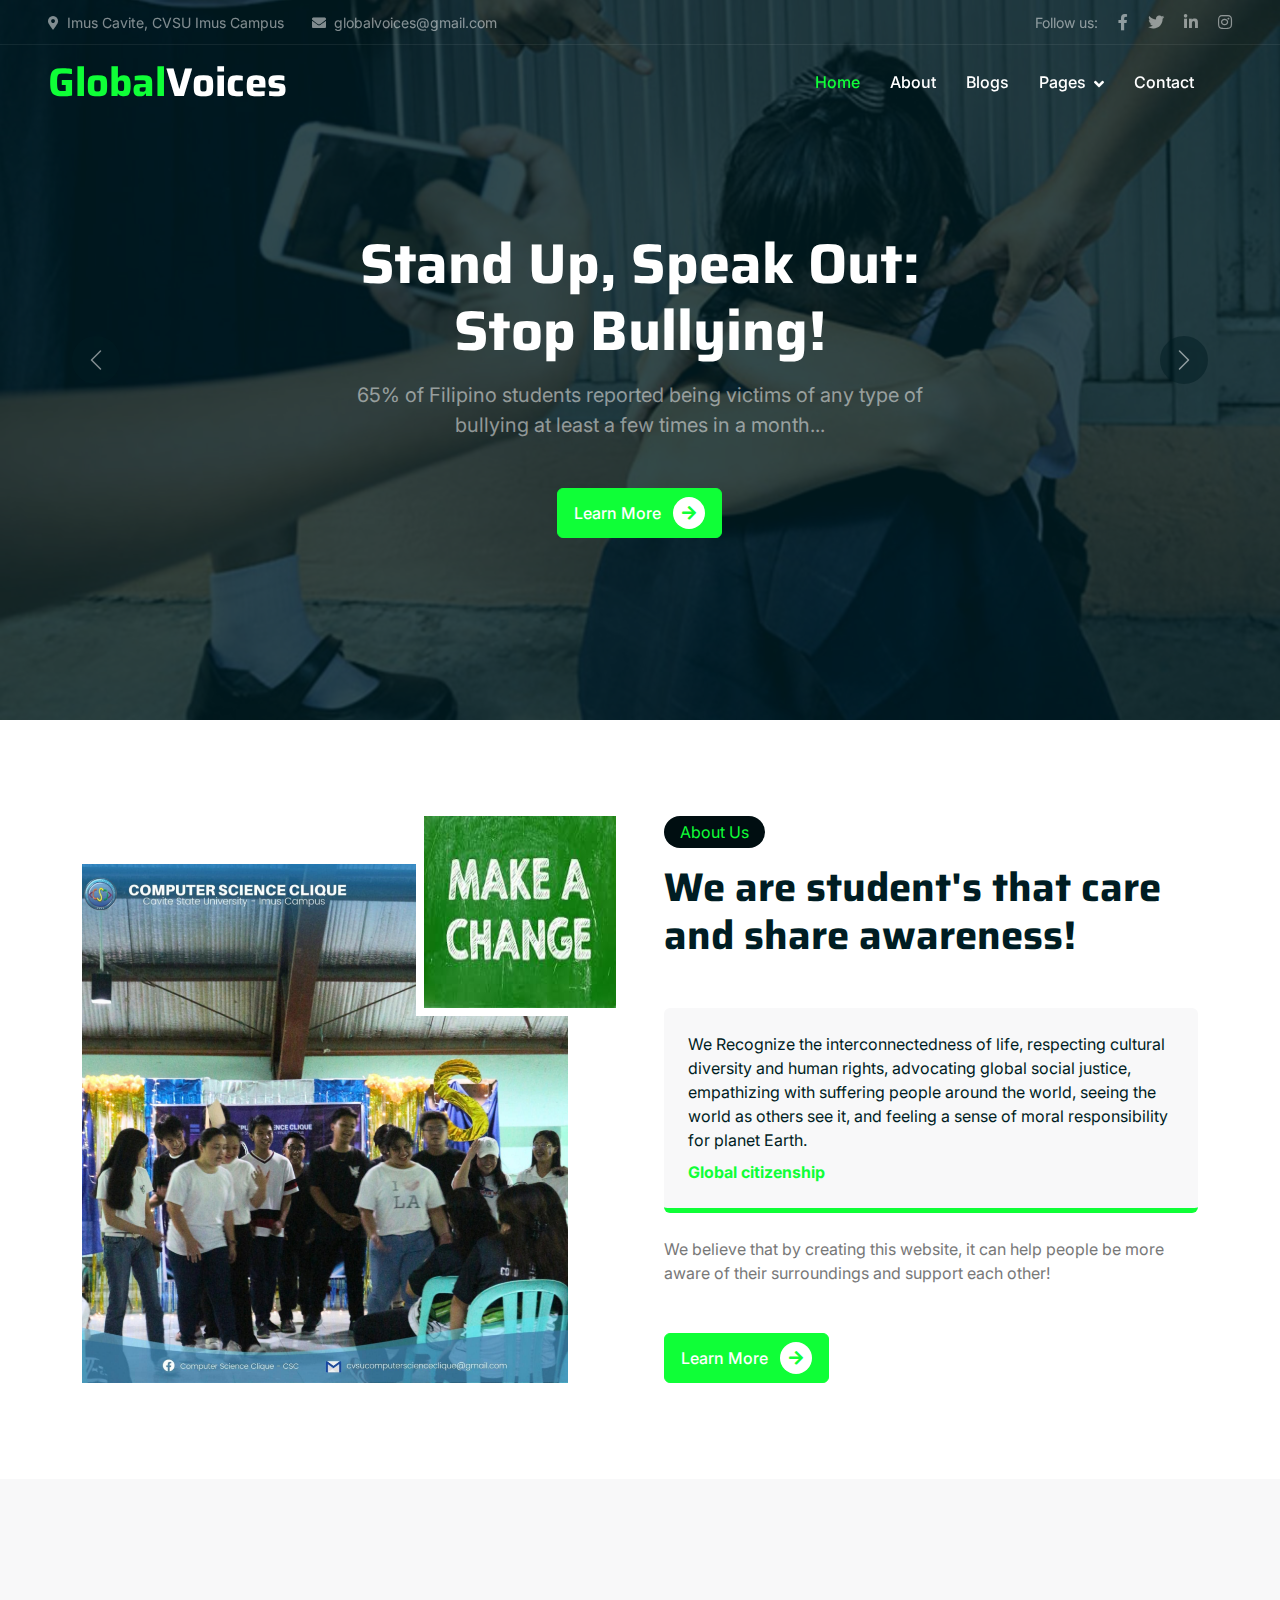
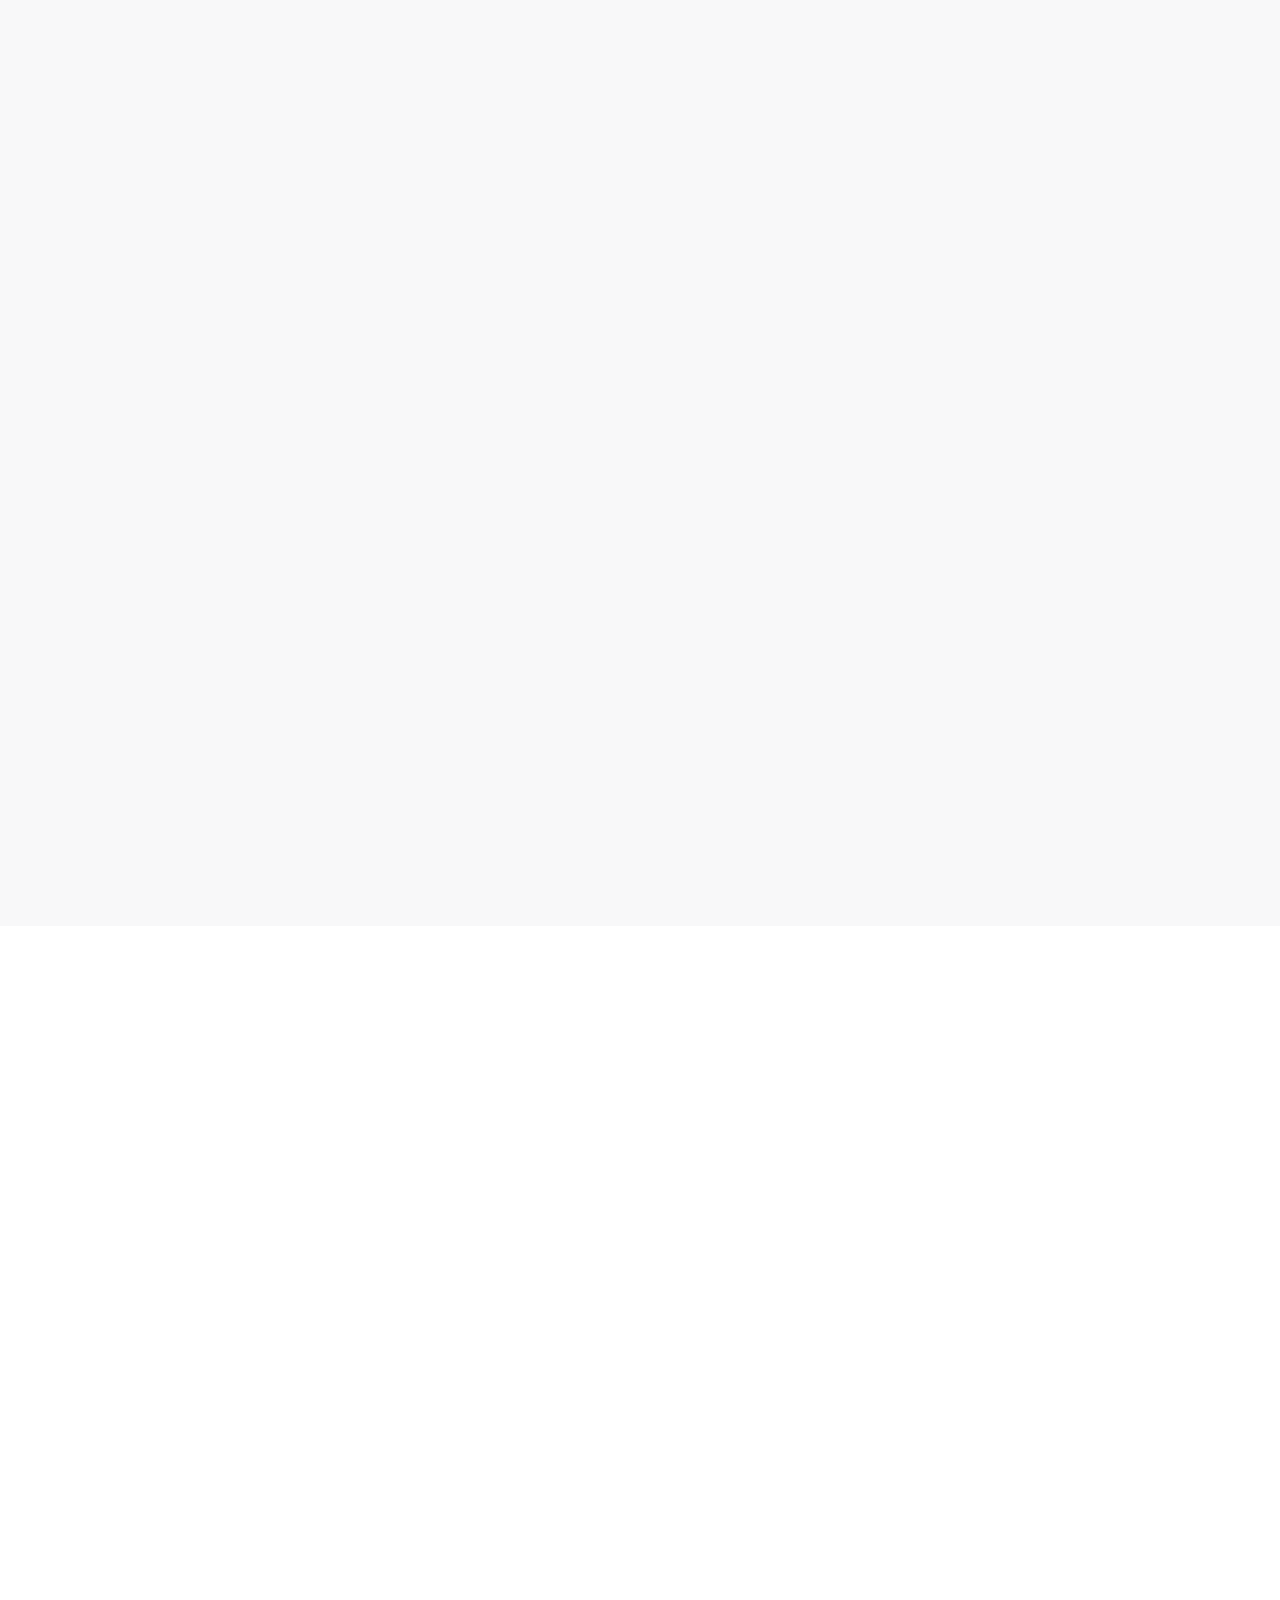
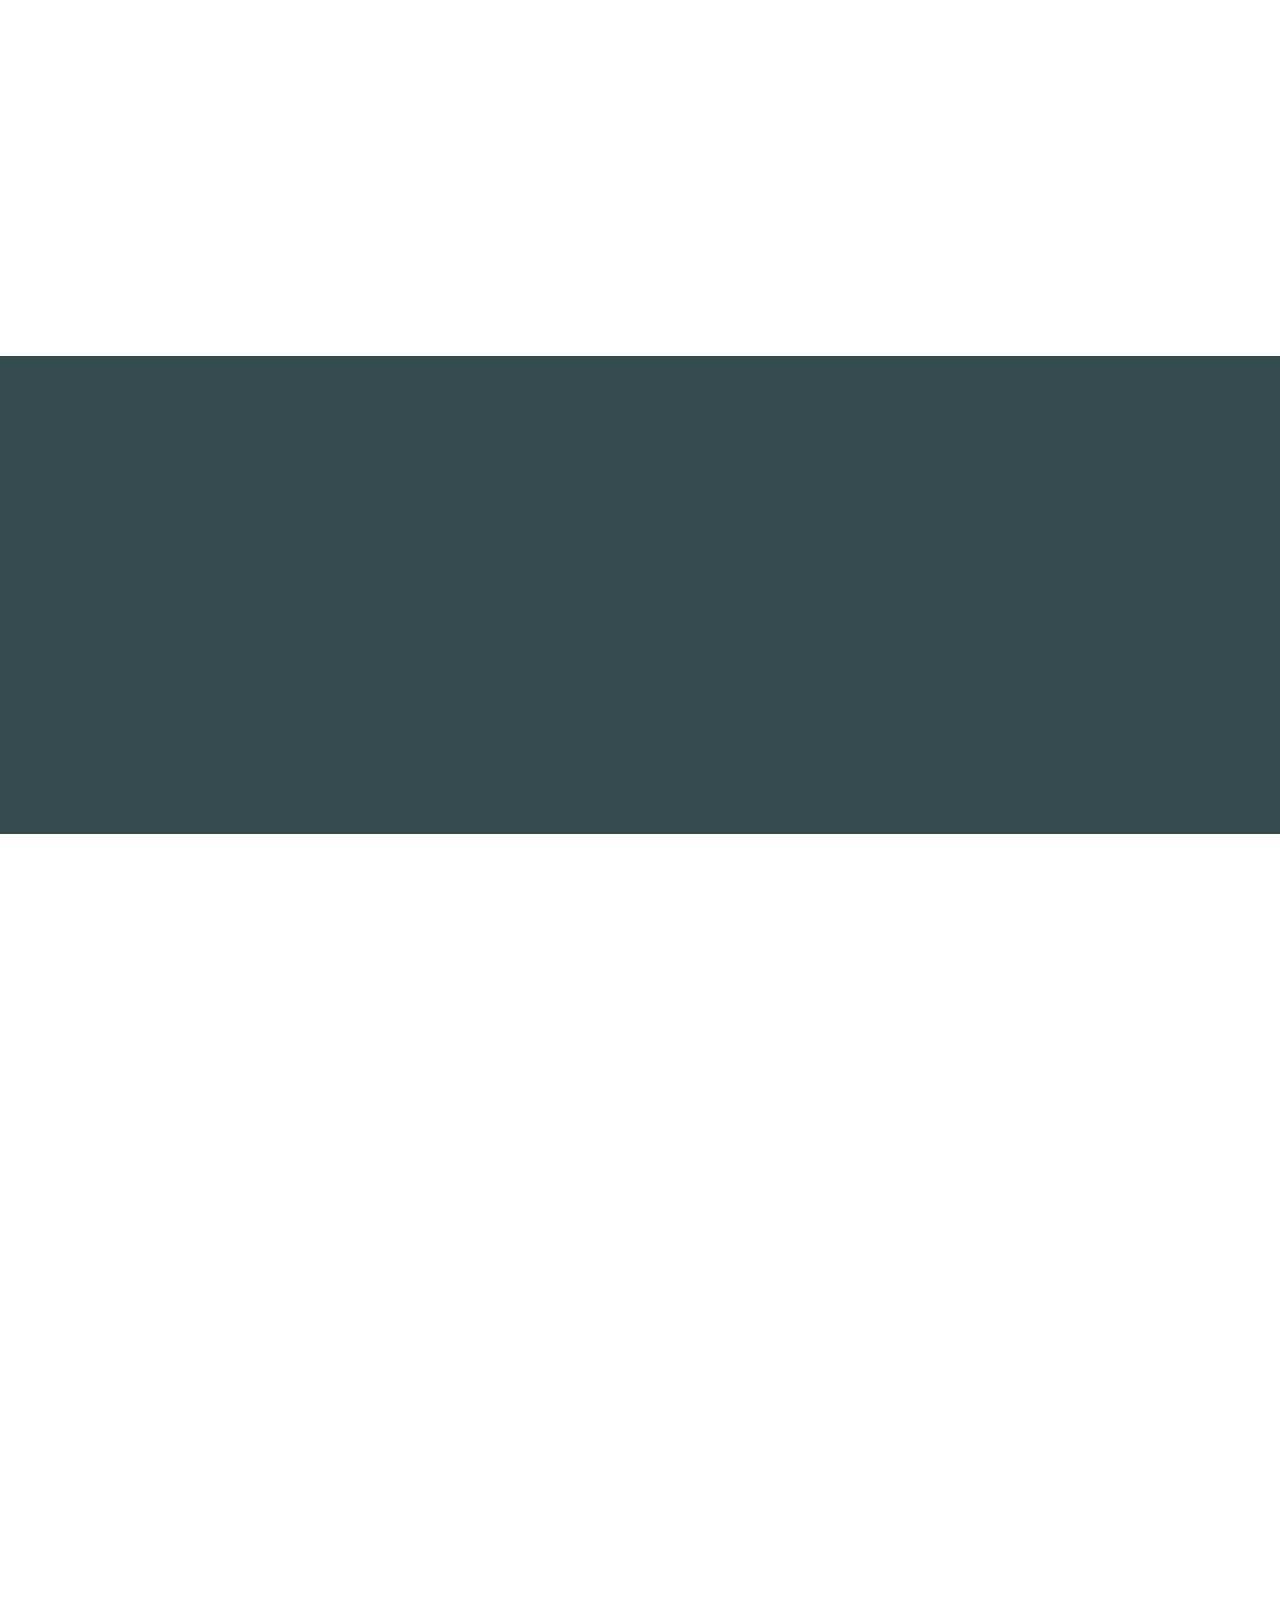
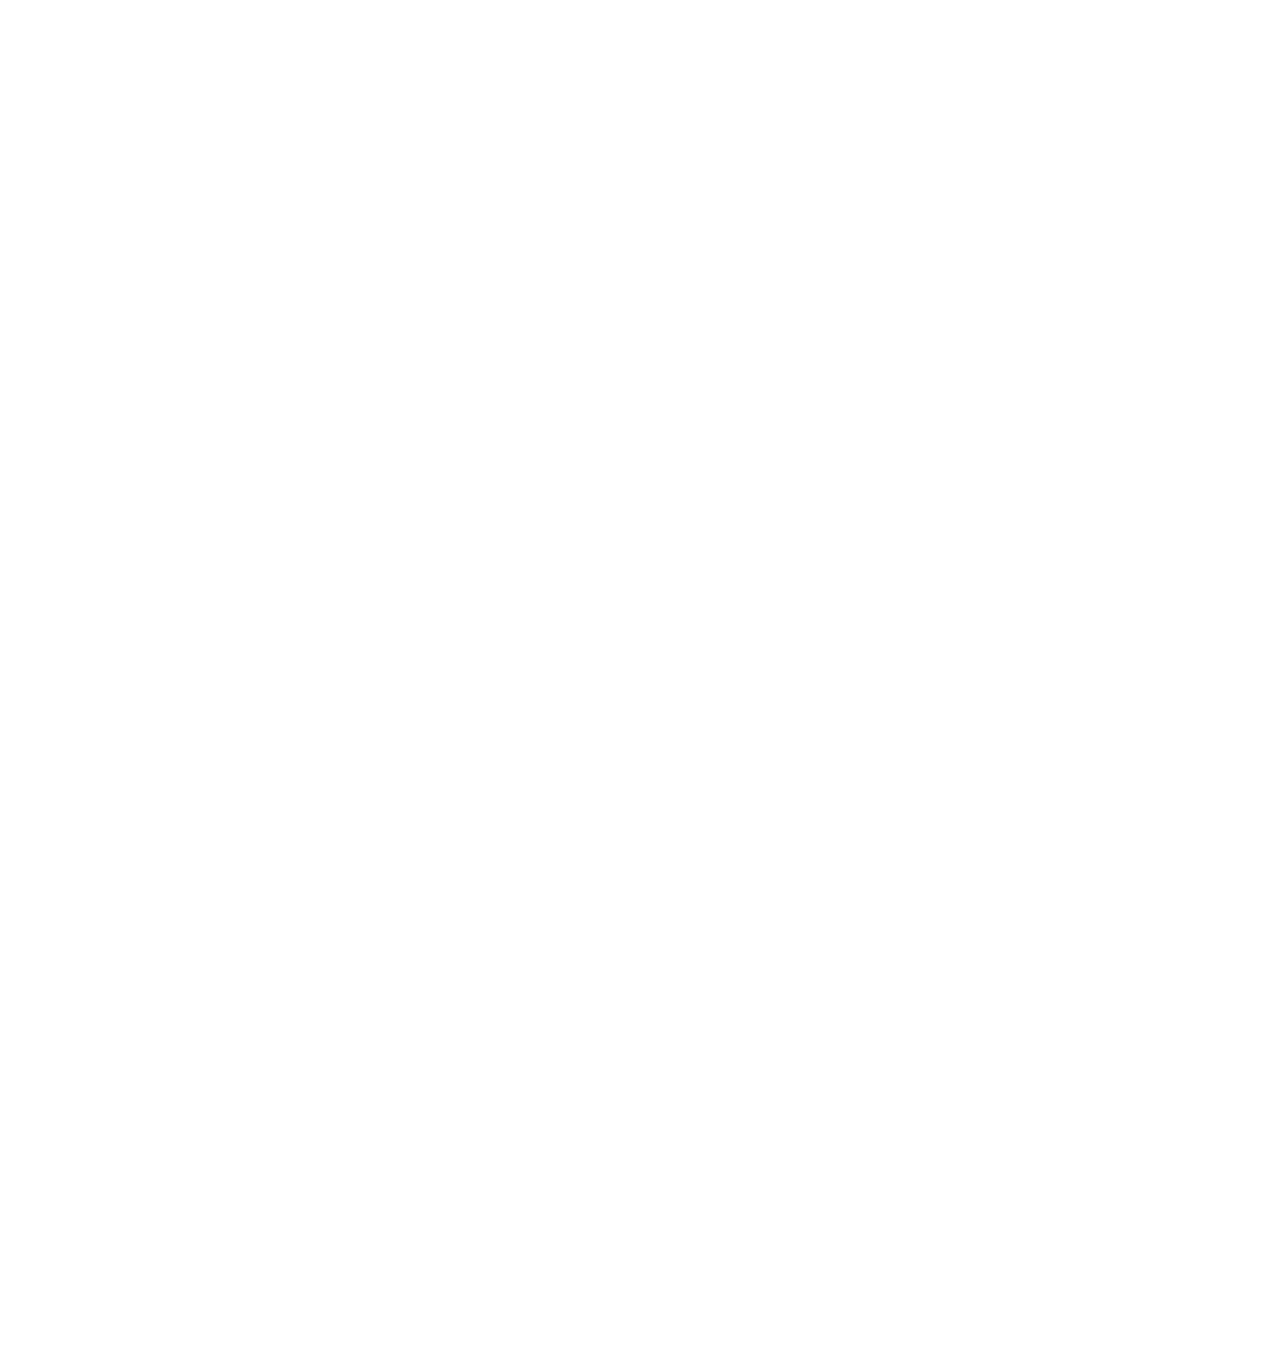
==== index.html @ 80e303d2 "Add files via upload" ====
<!DOCTYPE html>
<html lang="en">

<head>
    <meta charset="utf-8">
    <title>Global Voices Home Page</title>
    <meta content="width=device-width, initial-scale=1.0" name="viewport">
    <meta content="" name="keywords">
    <meta content="" name="description">

    <!-- Favicon -->
    <link href="img/favicon.ico" rel="icon">

    <!-- Google Web Fonts -->
    <link rel="preconnect" href="https://fonts.googleapis.com">
    <link rel="preconnect" href="https://fonts.gstatic.com" crossorigin>
    <link href="https://fonts.googleapis.com/css2?family=Inter:wght@400;500;600&family=Saira:wght@500;600;700&display=swap" rel="stylesheet"> 

    <!-- Icon Font Stylesheet -->
    <link href="https://cdnjs.cloudflare.com/ajax/libs/font-awesome/5.10.0/css/all.min.css" rel="stylesheet">
    <link href="https://cdn.jsdelivr.net/npm/bootstrap-icons@1.4.1/font/bootstrap-icons.css" rel="stylesheet">

    <!-- Libraries Stylesheet -->
    <link href="lib/animate/animate.min.css" rel="stylesheet">
    <link href="lib/owlcarousel/assets/owl.carousel.min.css" rel="stylesheet">

    <!-- Customized Bootstrap Stylesheet -->
    <link href="css/bootstrap.min.css" rel="stylesheet">

    <!-- Template Stylesheet -->
    <link href="css/style.css" rel="stylesheet">
</head>

<body>
    <!-- Spinner Start -->
    <div id="spinner" class="show bg-white position-fixed translate-middle w-100 vh-100 top-50 start-50 d-flex align-items-center justify-content-center">
        <div class="spinner-grow text-primary" role="status"></div>
    </div>
    <!-- Spinner End -->


    <!-- Navbar Start -->
    <div class="container-fluid fixed-top px-0 wow fadeIn" data-wow-delay="0.1s">
        <div class="top-bar text-white-50 row gx-0 align-items-center d-none d-lg-flex">
            <div class="col-lg-6 px-5 text-start">
                <small><i class="fa fa-map-marker-alt me-2"></i>Imus Cavite, CVSU Imus Campus</small>
                <small class="ms-4"><i class="fa fa-envelope me-2"></i>globalvoices@gmail.com</small>
            </div>
            <div class="col-lg-6 px-5 text-end">
                <small>Follow us:</small>
                <a class="text-white-50 ms-3" href=""><i class="fab fa-facebook-f"></i></a>
                <a class="text-white-50 ms-3" href=""><i class="fab fa-twitter"></i></a>
                <a class="text-white-50 ms-3" href=""><i class="fab fa-linkedin-in"></i></a>
                <a class="text-white-50 ms-3" href=""><i class="fab fa-instagram"></i></a>
            </div>
        </div>

        <nav class="navbar navbar-expand-lg navbar-dark py-lg-0 px-lg-5 wow fadeIn" data-wow-delay="0.1s">
            <a href="index.html" class="navbar-brand ms-4 ms-lg-0">
                <h1 class="fw-bold text-primary m-0">Global<span class="text-white">Voices</span></h1>
            </a>
            <button type="button" class="navbar-toggler me-4" data-bs-toggle="collapse" data-bs-target="#navbarCollapse">
                <span class="navbar-toggler-icon"></span>
            </button>
            <div class="collapse navbar-collapse" id="navbarCollapse">
                <div class="navbar-nav ms-auto p-4 p-lg-0">
                    <a href="index.html" class="nav-item nav-link active">Home</a>
                    <a href="about.html" class="nav-item nav-link">About</a>
                    <a href="blogs.html" class="nav-item nav-link">Blogs</a>
                    <div class="nav-item dropdown">
                        <a href="#" class="nav-link dropdown-toggle" data-bs-toggle="dropdown">Pages</a>
                        <div class="dropdown-menu m-0">
                            <a href="404.html" class="dropdown-item">Justice Advocates</a>
                            <a href="404.html" class="dropdown-item">Entertainment</a>
                            <a href="404.html" class="dropdown-item">Communication</a>
                        </div>
                    </div>
                    <a href="contact.html" class="nav-item nav-link">Contact</a>
                </div>
                <div class="d-none d-lg-flex ms-2">
                </div>
            </div>
        </nav>
    </div>
    <!-- Navbar End -->


    <!-- Carousel Start -->
    <div class="container-fluid p-0 mb-5">
        <div id="header-carousel" class="carousel slide" data-bs-ride="carousel">
            <div class="carousel-inner">
                <div class="carousel-item active">
                    <img class="w-100" src="img/carousel-1.jpg" alt="Image">
                    <div class="carousel-caption">
                        <div class="container">
                            <div class="row justify-content-center">
                                <div class="col-lg-7 pt-5">
                                    <h1 class="display-4 text-white mb-3 animated slideInDown">Stand Up, Speak Out: Stop Bullying!</h1>
                                    <p class="fs-5 text-white-50 mb-5 animated slideInDown">65% of Filipino students reported being victims of any type of bullying at least a few times in a month...</p>
                                    <a class="btn btn-primary py-2 px-3 animated slideInDown" href="">
                                        Learn More
                                        <div class="d-inline-flex btn-sm-square bg-white text-primary rounded-circle ms-2">
                                            <i class="fa fa-arrow-right"></i>
                                        </div>
                                    </a>
                                </div>
                            </div>
                        </div>
                    </div>
                </div>
                <div class="carousel-item">
                    <img class="w-100" src="img/carousel-2.jpg" alt="Image">
                    <div class="carousel-caption">
                        <div class="container">
                            <div class="row justify-content-center">
                                <div class="col-lg-7 pt-5">
                                    <h1 class="display-4 text-white mb-3 animated slideInDown">Diverse Voices: Gender and LGBTQ+ Rights</h1>
                                    <p class="fs-5 text-white-50 mb-5 animated slideInDown">Gender equality, or the equality of the sexes, refers to a condition where everyone has the same access to opportunities...</p>
                                    <a class="btn btn-primary py-2 px-3 animated slideInDown" href="">
                                        Learn More
                                        <div class="d-inline-flex btn-sm-square bg-white text-primary rounded-circle ms-2">
                                            <i class="fa fa-arrow-right"></i>
                                        </div>
                                    </a>
                                </div>
                            </div>
                        </div>
                    </div>
                </div>
                <div class="carousel-item">
                    <img class="w-100" src="img/carousel-3.jpg" alt="Image">
                    <div class="carousel-caption">
                        <div class="container">
                            <div class="row justify-content-center">
                                <div class="col-lg-7 pt-5">
                                    <h1 class="display-4 text-white mb-3 animated slideInDown">People's Voices in the Global Struggle</h1>
                                    <p class="fs-5 text-white-50 mb-5 animated slideInDown">Geopolitics is the power and strategic interests that shape our world. It empowers individuals to navigate global conflicts...</p>
                                    <a class="btn btn-primary py-2 px-3 animated slideInDown" href="">
                                        Learn More
                                        <div class="d-inline-flex btn-sm-square bg-white text-primary rounded-circle ms-2">
                                            <i class="fa fa-arrow-right"></i>
                                        </div>
                                    </a>
                                </div>
                            </div>
                        </div>
                    </div>
                </div>
            </div>
            <button class="carousel-control-prev" type="button" data-bs-target="#header-carousel"
                data-bs-slide="prev">
                <span class="carousel-control-prev-icon" aria-hidden="true"></span>
                <span class="visually-hidden">Previous</span>
            </button>
            <button class="carousel-control-next" type="button" data-bs-target="#header-carousel"
                data-bs-slide="next">
                <span class="carousel-control-next-icon" aria-hidden="true"></span>
                <span class="visually-hidden">Next</span>
            </button>
        </div>
    </div>
    <!-- Carousel End -->


    <!-- About Start -->
    <div class="container-xxl py-5">
        <div class="container">
            <div class="row g-5">
                <div class="col-lg-6 wow fadeInUp" data-wow-delay="0.1s">
                    <div class="position-relative overflow-hidden h-100" style="min-height: 400px;">
                        <img class="position-absolute w-100 h-100 pt-5 pe-5" src="img/about-1.jpg" alt="" style="object-fit: cover;">
                        <img class="position-absolute top-0 end-0 bg-white ps-2 pb-2" src="img/about-2.jpg" alt="" style="width: 200px; height: 200px;">
                    </div>
                </div>
                <div class="col-lg-6 wow fadeInUp" data-wow-delay="0.5s">
                    <div class="h-100">
                        <div class="d-inline-block rounded-pill bg-secondary text-primary py-1 px-3 mb-3">About Us</div>
                        <h1 class="display-6 mb-5">We are student's that care and share awareness!</h1>
                        <div class="bg-light border-bottom border-5 border-primary rounded p-4 mb-4">
                            <p class="text-dark mb-2">We Recognize the interconnectedness of life, respecting cultural diversity and human rights, advocating global
                                social justice, empathizing with suffering people around the world, seeing the world as others see it, and feeling a sense of
                                moral responsibility for planet Earth.</p>
                            <span class="text-primary" style="font-weight: bold;">Global citizenship</span>
                        </div>
                        <p class="mb-5">We believe that by creating this website, it can help people be more aware of their surroundings and support each other!</p>
                        <a class="btn btn-primary py-2 px-3 me-3" href="">
                            Learn More
                            <div class="d-inline-flex btn-sm-square bg-white text-primary rounded-circle ms-2">
                                <i class="fa fa-arrow-right"></i>
                            </div>
                        </a>
                    </div>
                </div>
            </div>
        </div>
    </div>
    <!-- About End -->


    <!-- Blogs Start -->
    <div class="container-xxl bg-light my-5 py-5">
        <div class="container py-5">
            <div class="text-center mx-auto mb-5 wow fadeInUp" data-wow-delay="0.1s" style="max-width: 500px;">
                <div class="d-inline-block rounded-pill bg-secondary text-primary py-1 px-3 mb-3">Feature Blogs</div>
                <h1 class="display-6 mb-5">Every Global Citizen Should Be Aware!</h1>
            </div>
            <div class="row g-4 justify-content-center">
                <div class="col-lg-4 col-md-6 wow fadeInUp" data-wow-delay="0.1s">
                    <div class="causes-item d-flex flex-column bg-white border-top border-5 border-primary rounded-top overflow-hidden h-100">
                        <div class="text-center p-4 pt-0">
                            <div class="d-inline-block bg-primary text-white rounded-bottom fs-5 pb-1 px-3 mb-4">
                                <small>Bullying and Suicide</small>
                            </div>
                            <h5 class="mb-3">Global Perspective on Bullying and Suicide</h5>
                            <p>In our globally connected and culturally diverse world, addressing violence, bullying, and discrimination is critical. Bullying can result in physical injury, social and emotional distress, self-harm, and even death...</p>
                            <div class="causes-progress bg-light p-3 pt-2">
                                <div class="d-flex justify-content-between">
                                    <p class="text-dark">178 <small class="text-body">Cases in the Philippines</small></p>
                                    <p class="text-dark">65% <small class="text-body">Filipino Boys & Girls Student Bullied </small></p>
                                </div>
                                <div class="progress">
                                    <div class="progress-bar" role="progressbar" aria-valuenow="90" aria-valuemin="0" aria-valuemax="100">
                                        <span>65%</span>
                                    </div>
                                </div>
                            </div>
                        </div>
                        <div class="position-relative mt-auto">
                            <img class="img-fluid" src="img/courses-1.jpg" alt="">
                            <div class="causes-overlay">
                                <a class="btn btn-outline-primary" href="">
                                    Read More
                                    <div class="d-inline-flex btn-sm-square bg-primary text-white rounded-circle ms-2">
                                        <i class="fa fa-arrow-right"></i>
                                    </div>
                                </a>
                            </div>
                        </div>
                    </div>
                </div>
                <div class="col-lg-4 col-md-6 wow fadeInUp" data-wow-delay="0.3s">
                    <div class="causes-item d-flex flex-column bg-white border-top border-5 border-primary rounded-top overflow-hidden h-100">
                        <div class="text-center p-4 pt-0">
                            <div class="d-inline-block bg-primary text-white rounded-bottom fs-5 pb-1 px-3 mb-4">
                                <small>Gender Issues and Piracy</small>
                            </div>
                            <h5 class="mb-3">Global Perspective on Genders, Piracy and Intellectual Property</h5>
                            <p>Gender issues encompass every facet and consideration pertaining to the lives and circumstances of women and men within society while piracy is the act of illegally accessing or distributing copyrighted content, such as movies...
                            </p>
                            <div class="causes-progress bg-light p-3 pt-2">
                                <div class="d-flex justify-content-between">
                                    <p class="text-dark">92% <small class="text-body">Aware of Consequences</small></p>
                                    <p class="text-dark">70% <small class="text-body">of the population in ph, engaged in piracy.</small></p>
                                </div>
                                <div class="progress">
                                    <div class="progress-bar" role="progressbar" aria-valuenow="90" aria-valuemin="0" aria-valuemax="100">
                                        <span>70%</span>
                                    </div>
                                </div>
                            </div>
                        </div>
                        <div class="position-relative mt-auto">
                            <img class="img-fluid" src="img/courses-2.jpg" alt="">
                            <div class="causes-overlay">
                                <a class="btn btn-outline-primary" href="">
                                    Read More
                                    <div class="d-inline-flex btn-sm-square bg-primary text-white rounded-circle ms-2">
                                        <i class="fa fa-arrow-right"></i>
                                    </div>
                                </a>
                            </div>
                        </div>
                    </div>
                </div>
                <div class="col-lg-4 col-md-6 wow fadeInUp" data-wow-delay="0.5s">
                    <div class="causes-item d-flex flex-column bg-white border-top border-5 border-primary rounded-top overflow-hidden h-100">
                        <div class="text-center p-4 pt-0">
                            <div class="d-inline-block bg-primary text-white rounded-bottom fs-5 pb-1 px-3 mb-4">
                                <small>Geopolitics & Cybersecurity</small>
                            </div>
                            <h5 class="mb-3">Global Perspective on Geopolitics and Cybersecurity</h5>
                            <p>Geopolitics is the location of countries, influences, international politics, power dynamics, and strategic relationships. Cybersecurity is a major concern on global security, economics, and critical infrastructure...</p>
                            <div class="causes-progress bg-light p-3 pt-2">
                                <div class="d-flex justify-content-between">
                                    <p class="text-dark">19000<small class="text-body"> Cases</small></p>
                                    <p class="text-dark">68.98% <small class="text-body">Increased Cybercrimes Activity</small></p>
                                </div>
                                <div class="progress">
                                    <div class="progress-bar" role="progressbar" aria-valuenow="90" aria-valuemin="0" aria-valuemax="100">
                                        <span>68.98%</span>
                                    </div>
                                </div>
                            </div>
                        </div>
                        <div class="position-relative mt-auto">
                            <img class="img-fluid" src="img/courses-3.jpg" alt="">
                            <div class="causes-overlay">
                                <a class="btn btn-outline-primary" href="">
                                    Read More
                                    <div class="d-inline-flex btn-sm-square bg-primary text-white rounded-circle ms-2">
                                        <i class="fa fa-arrow-right"></i>
                                    </div>
                                </a>
                            </div>
                        </div>
                    </div>
                </div>
            </div>
        </div>
    </div>
    <!-- Blogs End -->


    <!-- Service Start -->
    <div class="container-xxl py-5">
        <div class="container">
            <div class="text-center mx-auto mb-5 wow fadeInUp" data-wow-delay="0.1s" style="max-width: 500px;">
                <div class="d-inline-block rounded-pill bg-secondary text-primary py-1 px-3 mb-3">Preventive Measures</div>
                <h1 class="display-6 mb-5">Learn More On What We Do And Get Involved</h1>
            </div>
            <div class="row g-4 justify-content-center">
                <div class="col-lg-4 col-md-6 wow fadeInUp" data-wow-delay="0.1s">
                    <div class="service-item bg-white text-center h-100 p-4 p-xl-5">
                        <img class="img-fluid mb-4" src="img/icon-1.png" alt="">
                        <h4 class="mb-3">Preventive Measures on Bullying and Suicide</h4>
                        <p class="mb-4">Talk about the Impacts Bullying: Teach pupils about bullying and how to deal with it safely and be active on helping other students than fighting with them. Listen Actively: Maintain open channels of contact and check in with students on a
                            regular basis. Unacceptable Behavior: Make sure children understand that bullying is unacceptable...</p>
                        <a class="btn btn-outline-primary px-3" href="">
                            Learn More
                            <div class="d-inline-flex btn-sm-square bg-primary text-white rounded-circle ms-2">
                                <i class="fa fa-arrow-right"></i>
                            </div>
                        </a>
                    </div>
                </div>
                <div class="col-lg-4 col-md-6 wow fadeInUp" data-wow-delay="0.3s">
                    <div class="service-item bg-white text-center h-100 p-4 p-xl-5">
                        <img class="img-fluid mb-4" src="img/icon-2.png" alt="">
                        <h4 class="mb-3">Preventive Measures on Genders, Piracy and Intellectual Property</h4>
                        <p class="mb-4">Strategy: Promote gender-inclusive education policies and programs. Cooperation among Agencies: Encourage coordination among national
                            agencies, regional navies, and maritime police bodies to combat piracy. and lastly IP Education: Raise awareness of intellectual property among inventors,
                            corporations, and the general public...</p>
                        <a class="btn btn-outline-primary px-3" href="">
                            Learn More
                            <div class="d-inline-flex btn-sm-square bg-primary text-white rounded-circle ms-2">
                                <i class="fa fa-arrow-right"></i>
                            </div>
                        </a>
                    </div>
                </div>
                <div class="col-lg-4 col-md-6 wow fadeInUp" data-wow-delay="0.5s">
                    <div class="service-item bg-white text-center h-100 p-4 p-xl-5">
                        <img class="img-fluid mb-4" src="img/icon-3.png" alt="">
                        <h4 class="mb-3">Preventive Measures on Geopolitics and Cybersecurity</h4>
                        <p class="mb-4">Risk Analysis: Assess technology-specific geopolitical threats.Incident Response Preparedness: Refresh and practice incident response strategies for
                            global situations and Basic Cyber Hygiene: Use fundamental security procedures such as multi-factor
                            authentication and zero trust principles...</p>
                        <a class="btn btn-outline-primary px-3" href="">
                            Learn More
                            <div class="d-inline-flex btn-sm-square bg-primary text-white rounded-circle ms-2">
                                <i class="fa fa-arrow-right"></i>
                            </div>
                        </a>
                    </div>
                </div>
            </div>
        </div>
    </div>
    <!-- Service End -->


    <!-- We Support -->
    <div class="container-fluid donate my-5 py-5" data-parallax="scroll" data-image-src="img/aware.jpg">
        <div class="container py-5">
            <div class="row g-5 align-items-center">
                <div class="col-lg-6 wow fadeIn" data-wow-delay="0.1s">
                    <div class="d-inline-block rounded-pill bg-secondary text-primary py-1 px-3 mb-3">We Support</div>
                    <h1 class="display-6 text-white mb-3" style="margin-top: 30px; margin-bottom: 15px;">Students Engaging for a Globalized World</h1>
                    <p class="text-white-30 mb-0" style="margin-top: 15px;">Students actively engage in awareness learning, fostering a deeper understanding of important social and environmental issues. This engagement prepares them to navigate and contribute to an increasingly interconnected global society.</p>
                </div>
            </div>
        </div>
    </div>
    <!-- We Support End -->



    <!-- Team Start -->
    <div class="container-xxl py-5">
        <div class="container">
            <div class="text-center mx-auto mb-5 wow fadeInUp" data-wow-delay="0.1s" style="max-width: 500px;">
                <div class="d-inline-block rounded-pill bg-secondary text-primary py-1 px-3 mb-3">Team Members</div>
                <h1 class="display-6 mb-5">Meet the Team of Global Voices: Uniting Voices, Inspiring Global Change!</h1>
            </div>
            <div class="row g-4">
                <div class="col-lg-3 col-md-6 wow fadeInUp" data-wow-delay="0.1s">
                    <div class="team-item position-relative rounded overflow-hidden">
                        <div class="overflow-hidden">
                            <img class="img-fluid" src="img/team-1.jpg" alt="">
                        </div>
                        <div class="team-text bg-light text-center p-4">
                            <h5>Christian Acedillo</h5>
                            <p class="text-primary">Front-end Developer</p>
                            <div class="team-social text-center">
                                <a class="btn btn-square" href=""><i class="fab fa-facebook-f"></i></a>
                                <a class="btn btn-square" href=""><i class="fab fa-twitter"></i></a>
                                <a class="btn btn-square" href=""><i class="fab fa-instagram"></i></a>
                            </div>
                        </div>
                    </div>
                </div>
                <div class="col-lg-3 col-md-6 wow fadeInUp" data-wow-delay="0.1s">
                    <div class="team-item position-relative rounded overflow-hidden">
                        <div class="overflow-hidden">
                            <img class="img-fluid" src="img/team-2.jpg" alt="">
                        </div>
                        <div class="team-text bg-light text-center p-4">
                            <h5>Rosa Mae Llamas</h5>
                            <p class="text-primary">Front-end Developer</p>
                            <div class="team-social text-center">
                                <a class="btn btn-square" href=""><i class="fab fa-facebook-f"></i></a>
                                <a class="btn btn-square" href=""><i class="fab fa-twitter"></i></a>
                                <a class="btn btn-square" href=""><i class="fab fa-instagram"></i></a>
                            </div>
                        </div>
                    </div>
                </div>
                <div class="col-lg-3 col-md-6 wow fadeInUp" data-wow-delay="0.1s">
                    <div class="team-item position-relative rounded overflow-hidden">
                        <div class="overflow-hidden">
                            <img class="img-fluid" src="img/team-3.jpg" alt="">
                        </div>
                        <div class="team-text bg-light text-center p-4">
                            <h5>Angelica Joy Glory</h5>
                            <p class="text-primary">Front-end Developer</p>
                            <div class="team-social text-center">
                                <a class="btn btn-square" href=""><i class="fab fa-facebook-f"></i></a>
                                <a class="btn btn-square" href=""><i class="fab fa-twitter"></i></a>
                                <a class="btn btn-square" href=""><i class="fab fa-instagram"></i></a>
                            </div>
                        </div>
                    </div>
                </div>
                <div class="col-lg-3 col-md-6 wow fadeInUp" data-wow-delay="0.1s">
                    <div class="team-item position-relative rounded overflow-hidden">
                        <div class="overflow-hidden">
                            <img class="img-fluid" src="img/team-4.jpg" alt="">
                        </div>
                        <div class="team-text bg-light text-center p-4">
                            <h5>Diko Alam Sino Next</h5>
                            <p class="text-primary">Basta Developer</p>
                            <div class="team-social text-center">
                                <a class="btn btn-square" href=""><i class="fab fa-facebook-f"></i></a>
                                <a class="btn btn-square" href=""><i class="fab fa-twitter"></i></a>
                                <a class="btn btn-square" href=""><i class="fab fa-instagram"></i></a>
                            </div>
                        </div>
                    </div>
                </div>
            </div>
        </div>
    </div>
    <!-- Team End -->


    <!-- Insights Start -->
    <div class="container-xxl py-5">
        <div class="container">
            <div class="text-center mx-auto mb-5 wow fadeInUp" data-wow-delay="0.1s" style="max-width: 500px;">
                <div class="d-inline-block rounded-pill bg-secondary text-primary py-1 px-3 mb-3">Insights</div>
                <h1 class="display-6 mb-5">Team Insights: Shaping Perspectives.</h1>
            </div>
            <div class="owl-carousel testimonial-carousel wow fadeInUp" data-wow-delay="0.1s">
                <div class="testimonial-item text-center">
                    <img class="img-fluid bg-light rounded-circle p-2 mx-auto mb-4" src="img/testimonial-1.jpg" style="width: 100px; height: 100px;">
                    <div class="testimonial-text rounded text-center p-4">
                        <p>As a student, it's important to understand the serious impact of bullying on mental health, including the tragic connection to suicides. Bullying can lead to feelings of isolation, 
                            depression, and hopelessness for the victims, making them believe that there's no way out of their suffering. It's crucial for schools and communities to create safe environments where students feel supported and empowered to speak up about bullying.</p>
                        <h5 class="mb-1">Christian Louierico Acedillo</h5>
                        <span class="fst-italic">Front-end Dev / Global Voices Author</span>
                    </div>
                </div>
                <div class="testimonial-item text-center">
                    <img class="img-fluid bg-light rounded-circle p-2 mx-auto mb-4" src="img/testimonial-2.jpg" style="width: 100px; height: 100px;">
                    <div class="testimonial-text rounded text-center p-4">
                        <p>Gender issues are complex and require a deep understanding of equality and respect for everyone's identity. 
                            Piracy not only harms creators but also undermines the value of original work, emphasizing the importance of respecting intellectual property rights. As students, it's vital to engage in discussions, learn about these topics, and advocate for fair and ethical practices in our communities and industries.</p>
                        <h5 class="mb-1">Rosa Mae Llamas</h5>
                        <span class="fst-italic">Front-end Dev / Global Voices Author</span>
                    </div>
                </div>
                <div class="testimonial-item text-center">
                    <img class="img-fluid bg-light rounded-circle p-2 mx-auto mb-4" src="img/testimonial-3.jpg" style="width: 100px; height: 100px;">
                    <div class="testimonial-text rounded text-center p-4">
                        <p>Geopolitical issues often intersect with cybersecurity, impacting global stability and digital safety. 
                            Understanding the geopolitical landscape helps in addressing cyber threats effectively, promoting collaboration and resilience among nations. As students, staying informed about these issues and their implications is crucial for navigating the complexities of our interconnected world.</p>
                        <h5 class="mb-1">Angelica Joy Q Glory</h5>
                        <span class="fst-italic">Front-end Dev / Global Voices Author</span>
                    </div>
                </div>
            </div>
        </div>
    </div>
    <!-- Insights End -->


    <!-- Footer Start -->
    <div class="container-fluid bg-dark text-white-50 footer mt-5 pt-5 wow fadeIn" data-wow-delay="0.1s">
        <div class="container py-5">
            <div class="row g-5">
                <div class="col-lg-3 col-md-6">
                    <h1 class="fw-bold text-primary mb-4">Global<span class="text-white">Voices</span></h1>
                    <p>Global Voices is an enlightening platform created by a team of passionate students, dedicated to raising awareness and fostering global understanding on important topics.</p>
                    <div class="d-flex pt-2">
                        <a class="btn btn-square me-1" href=""><i class="fab fa-twitter"></i></a>
                        <a class="btn btn-square me-1" href=""><i class="fab fa-facebook-f"></i></a>
                        <a class="btn btn-square me-1" href=""><i class="fab fa-youtube"></i></a>
                        <a class="btn btn-square me-0" href=""><i class="fab fa-linkedin-in"></i></a>
                    </div>
                </div>
                <div class="col-lg-3 col-md-6">
                    <h5 class="text-light mb-4">Address</h5>
                    <p><i class="fa fa-map-marker-alt me-3"></i>CVSU Imus Campus</p>
                    <p><i class="fa fa-phone-alt me-3"></i>+994 093 2883</p>
                    <p><i class="fa fa-envelope me-3"></i>globalvoices@gmail.com</p>
                </div>
                <div class="col-lg-3 col-md-6">
                    <h5 class="text-light mb-4">Quick Links</h5>
                    <a class="btn btn-link" href="">About Us</a>
                    <a class="btn btn-link" href="">Contact Us</a>
                    <a class="btn btn-link" href="">Our Services</a>
                    <a class="btn btn-link" href="">Terms & Condition</a>
                    <a class="btn btn-link" href="">Support</a>
                </div>
                <div class="col-lg-3 col-md-6">
                    <h5 class="text-light mb-4">Newsletter</h5>
                    <p>Stay informed and empowered with our newsletter, 
                        delivering the latest insights and updates straight to your inbox!</p>
                </div>
            </div>
        </div>
        <div class="container-fluid copyright">
            <div class="container">
                <div class="row">
                    <div class="col-md-6 text-center text-md-start mb-3 mb-md-0">
                        &copy; <a href="#">2024 Global Voices</a> All Right Reserved.
                    </div>
                    <div class="col-md-6 text-center text-md-end">
                        Created By: <a href="#">BSCS-4B - FOR PROJECT ONLY -</a>
                    </div>
                </div>
            </div>
        </div>
    </div>
    <!-- Footer End -->


    <!-- JavaScript Libraries -->
    <script src="https://code.jquery.com/jquery-3.4.1.min.js"></script>
    <script src="https://cdn.jsdelivr.net/npm/bootstrap@5.0.0/dist/js/bootstrap.bundle.min.js"></script>
    <script src="lib/wow/wow.min.js"></script>
    <script src="lib/easing/easing.min.js"></script>
    <script src="lib/waypoints/waypoints.min.js"></script>
    <script src="lib/owlcarousel/owl.carousel.min.js"></script>
    <script src="lib/parallax/parallax.min.js"></script>

    <!-- Template Javascript -->
    <script src="js/main.js"></script>
</body>

</html>
---- css/style.css ----
/********** Template CSS **********/
:root {
    --primary: #0fff37;
    --secondary: #FFF0E6;
    --light: #F8F8F9;
    --dark: #001D23;
}

.back-to-top {
    position: fixed;
    display: none;
    right: 30px;
    bottom: 30px;
    z-index: 99;
}


/*** Spinner ***/
#spinner {
    opacity: 0;
    visibility: hidden;
    transition: opacity .5s ease-out, visibility 0s linear .5s;
    z-index: 99999;
}

#spinner.show {
    transition: opacity .5s ease-out, visibility 0s linear 0s;
    visibility: visible;
    opacity: 1;
}


/*** Button ***/
.btn {
    font-weight: 500;
    transition: .5s;
}

.btn.btn-primary,
.btn.btn-outline-primary:hover {
    color: #FFFFFF;
}

.btn.btn-primary:hover {
    color: var(--primary);
    background: transparent;
}

.btn-square {
    width: 38px;
    height: 38px;
}

.btn-sm-square {
    width: 32px;
    height: 32px;
}

.btn-lg-square {
    width: 48px;
    height: 48px;
}

.btn-square,
.btn-sm-square,
.btn-lg-square {
    padding: 0;
    display: flex;
    align-items: center;
    justify-content: center;
    font-weight: normal;
}


/*** Navbar ***/
.fixed-top {
    transition: .5s;
}

.top-bar {
    height: 45px;
    border-bottom: 1px solid rgba(255, 255, 255, .07);
}

.navbar .dropdown-toggle::after {
    border: none;
    content: "\f107";
    font-family: "Font Awesome 5 Free";
    font-weight: 900;
    vertical-align: middle;
    margin-left: 8px;
}

.navbar .navbar-nav .nav-link {
    margin-right: 30px;
    padding: 25px 0;
    color: #FFFFFF;
    font-weight: 500;
    outline: none;
}

.navbar .navbar-nav .nav-link:hover,
.navbar .navbar-nav .nav-link.active {
    color: var(--primary);
}

@media (max-width: 991.98px) {
    .navbar .navbar-nav {
        margin-top: 10px;
        border-top: 1px solid rgba(0, 0, 0, .07);
        background: var(--dark);
    }

    .navbar .navbar-nav .nav-link {
        padding: 10px 0;
    }
}

@media (min-width: 992px) {
    .navbar .nav-item .dropdown-menu {
        display: block;
        visibility: hidden;
        top: 100%;
        transform: rotateX(-75deg);
        transform-origin: 0% 0%;
        transition: .5s;
        opacity: 0;
    }

    .navbar .nav-item:hover .dropdown-menu {
        transform: rotateX(0deg);
        visibility: visible;
        transition: .5s;
        opacity: 1;
    }
}


/*** Header ***/
.carousel-caption {
    top: 0;
    left: 0;
    right: 0;
    bottom: 0;
    display: flex;
    align-items: center;
    justify-content: center;
    text-align: center;
    background: rgba(0, 29, 35, .8);
    z-index: 1;
}

.carousel-control-prev,
.carousel-control-next {
    width: 15%;
}

.carousel-control-prev-icon,
.carousel-control-next-icon {
    width: 3rem;
    height: 3rem;
    background-color: var(--dark);
    border: 12px solid var(--dark);
    border-radius: 3rem;
}

@media (max-width: 768px) {
    #header-carousel .carousel-item {
        position: relative;
        min-height: 450px;
    }
    
    #header-carousel .carousel-item img {
        position: absolute;
        width: 100%;
        height: 100%;
        object-fit: cover;
    }
}

.page-header {
    padding-top: 12rem;
    padding-bottom: 6rem;
    background: linear-gradient(rgba(0, 29, 35, .8), rgba(0, 29, 35, .8)), url(../img/carousel-1.jpg) center center no-repeat;
    background-size: cover;
}

.page-header .breadcrumb-item+.breadcrumb-item::before {
    color: #999999;
}


/*** Causes ***/
.causes-item .progress {
    height: 5px;
    border-radius: 0;
    overflow: visible;
}

.causes-item .progress .progress-bar {
    position: relative;
    overflow: visible;
    width: 0px;
    border-radius: 0;
    transition: 5s;
}

.causes-item .progress .progress-bar span {
    position: absolute;
    top: -7px;
    right: 0;
    width: 40px;
    height: 19px;
    display: flex;
    align-items: center;
    justify-content: center;
    font-size: 12px;
    background: var(--primary);
    color: #FFFFFF;
}

.causes-item .causes-overlay {
    position: absolute;
    width: 100%;
    height: 0;
    top: 0;
    left: 0;
    display: flex;
    align-items: center;
    justify-content: center;
    background: rgba(0, 0, 0, .5);
    overflow: hidden;
    opacity: 0;
    transition: .5s;
}

.causes-item:hover .causes-overlay {
    height: 100%;
    opacity: 1;
}


/*** Service ***/
.service-item {
    box-shadow: 0 0 45px rgba(0, 0, 0, .06);
}


/*** Donate ***/
.donate {
    background: rgba(0, 29, 35, .8);
}

.btn-group .btn-light:hover,
.btn-group input[type="radio"]:checked+label {
    color: var(--primary);
    border-color: var(--primary);
}


/*** Team ***/
.team-item img {
    position: relative;
    top: 0;
    transition: .5s;
}

.team-item:hover img {
    top: -30px;
}

.team-item .team-text {
    position: relative;
    height: 100px;
    transition: .5s;
}

.team-item:hover .team-text {
    margin-top: -60px;
    height: 160px;
}

.team-item .team-text .team-social {
    opacity: 0;
    transition: .5s;
}

.team-item:hover .team-text .team-social {
    opacity: 1;
}

.team-item .team-social .btn {
    display: inline-flex;
    color: var(--primary);
    background: #FFFFFF;
    border-radius: 40px;
}

.team-item .team-social .btn:hover {
    color: #FFFFFF;
    background: var(--primary);
}


/*** Testimonial ***/
.testimonial-carousel::before {
    position: absolute;
    content: "";
    top: 0;
    left: 0;
    height: 100%;
    width: 0;
    background: linear-gradient(to right, rgba(255, 255, 255, 1) 0%, rgba(255, 255, 255, 0) 100%);
    z-index: 1;
}

.testimonial-carousel::after {
    position: absolute;
    content: "";
    top: 0;
    right: 0;
    height: 100%;
    width: 0;
    background: linear-gradient(to left, rgba(255, 255, 255, 1) 0%, rgba(255, 255, 255, 0) 100%);
    z-index: 1;
}

@media (min-width: 768px) {
    .testimonial-carousel::before,
    .testimonial-carousel::after {
        width: 200px;
    }
}

@media (min-width: 992px) {
    .testimonial-carousel::before,
    .testimonial-carousel::after {
        width: 300px;
    }
}

.testimonial-carousel .owl-item .testimonial-text {
    background: var(--light);
    transform: scale(.8);
    transition: .5s;
}

.testimonial-carousel .owl-item.center .testimonial-text {
    background: var(--primary);
    transform: scale(1);
}

.testimonial-carousel .owl-item .testimonial-text *,
.testimonial-carousel .owl-item .testimonial-item img {
    transition: .5s;
}

.testimonial-carousel .owl-item.center .testimonial-text * {
    color: var(--light) !important;
}

.testimonial-carousel .owl-item.center .testimonial-item img {
    background: var(--primary) !important;
} 

.testimonial-carousel .owl-nav {
    position: absolute;
    width: 350px;
    top: 15px;
    left: 50%;
    transform: translateX(-50%);
    display: flex;
    justify-content: space-between;
    opacity: 0;
    transition: .5s;
    z-index: 1;
}

.testimonial-carousel:hover .owl-nav {
    width: 300px;
    opacity: 1;
}

.testimonial-carousel .owl-nav .owl-prev,
.testimonial-carousel .owl-nav .owl-next {
    position: relative;
    color: var(--primary);
    font-size: 45px;
    transition: .5s;
}

.testimonial-carousel .owl-nav .owl-prev:hover,
.testimonial-carousel .owl-nav .owl-next:hover {
    color: var(--dark);
}


/*** Footer ***/

.footer .btn.btn-link {
    display: block;
    margin-bottom: 5px;
    padding: 0;
    text-align: left;
    color: rgba(255,255,255,0.5);
    font-weight: normal;
    text-transform: capitalize;
    transition: .3s;
}

.footer .btn.btn-link::before {
    position: relative;
    content: "\f105";
    font-family: "Font Awesome 5 Free";
    font-weight: 900;
    color: rgba(255,255,255,0.5);
    margin-right: 10px;
}

.footer .btn.btn-link:hover {
    color: var(--light);
    letter-spacing: 1px;
    box-shadow: none;
}

.footer .btn.btn-square {
    color: rgba(255,255,255,0.5);
    border: 1px solid rgba(255,255,255,0.5);
}

.footer .btn.btn-square:hover {
    color: var(--secondary);
    border-color: var(--light);
}

.footer .copyright {
    padding: 25px 0;
    font-size: 15px;
    border-top: 1px solid rgba(256, 256, 256, .1);
}

.footer .copyright a {
    color: var(--secondary);
}

.footer .copyright a:hover {
    color: var(--primary);
}
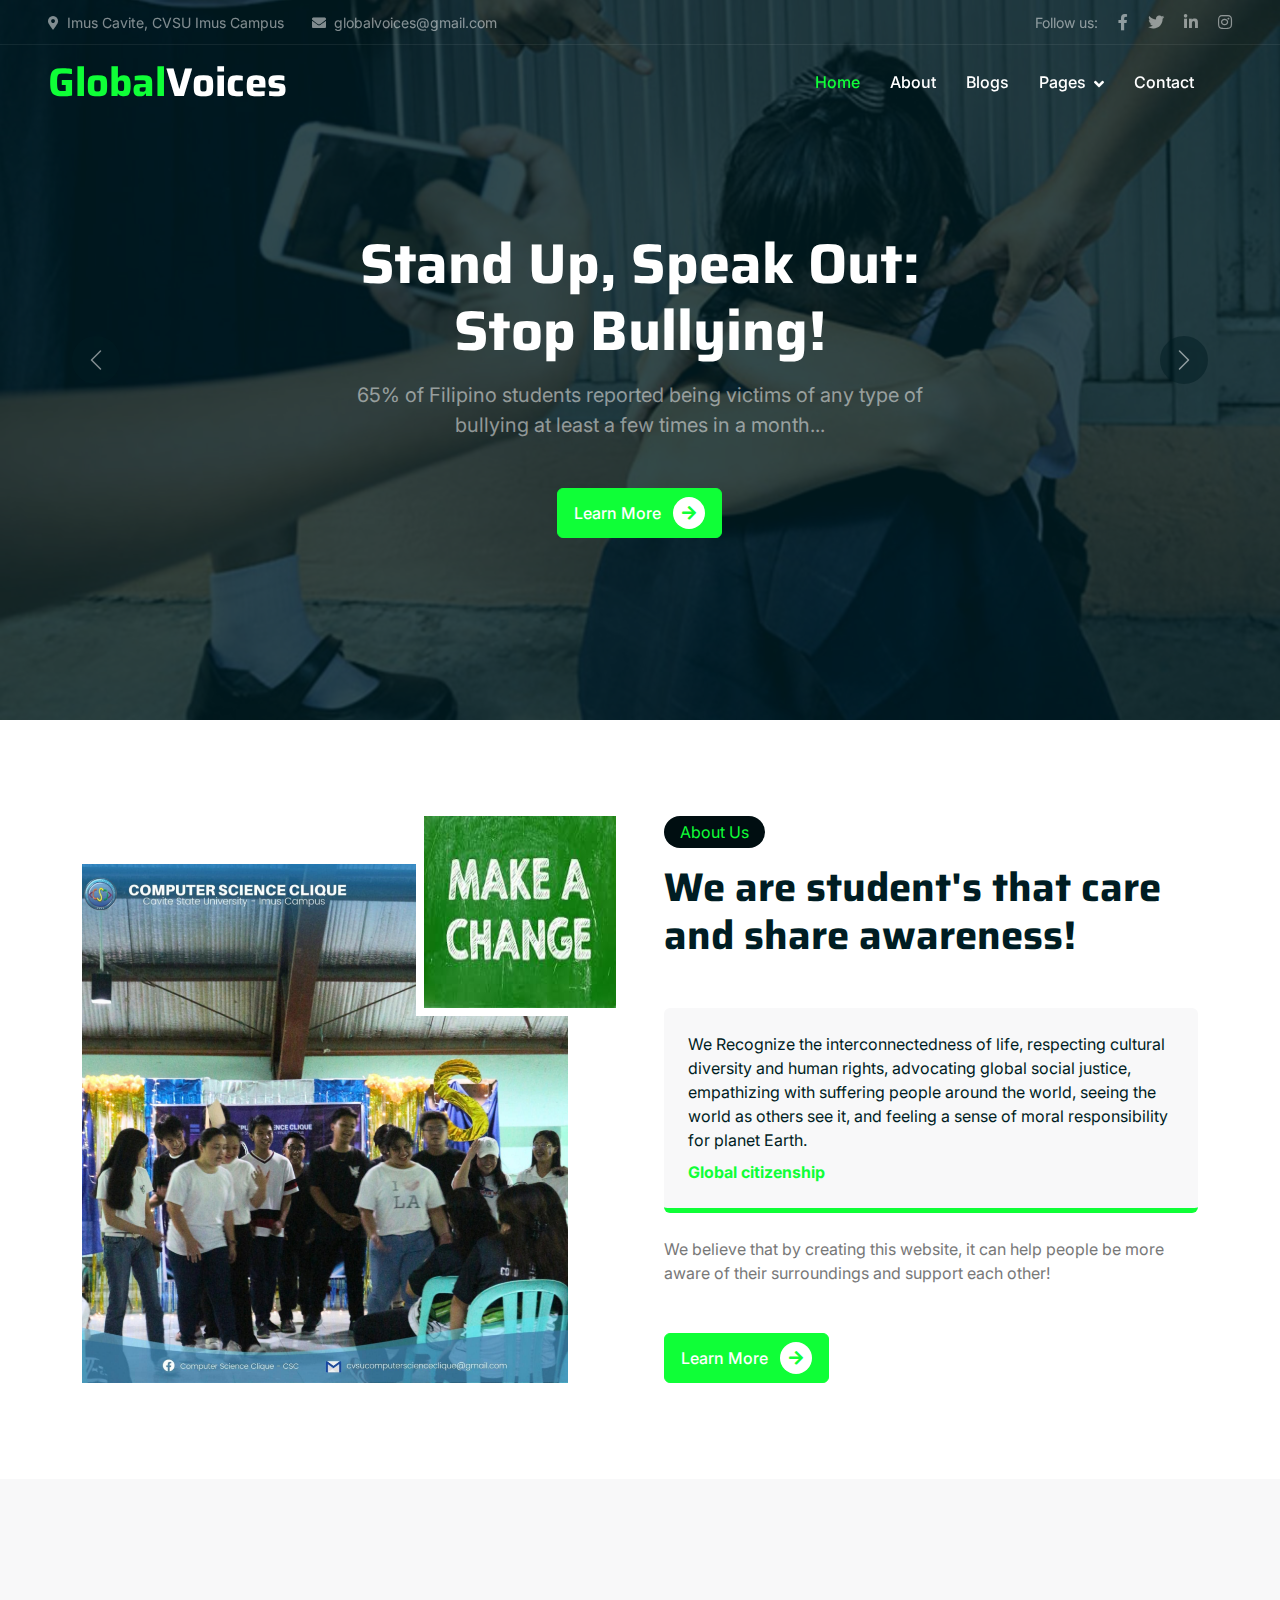
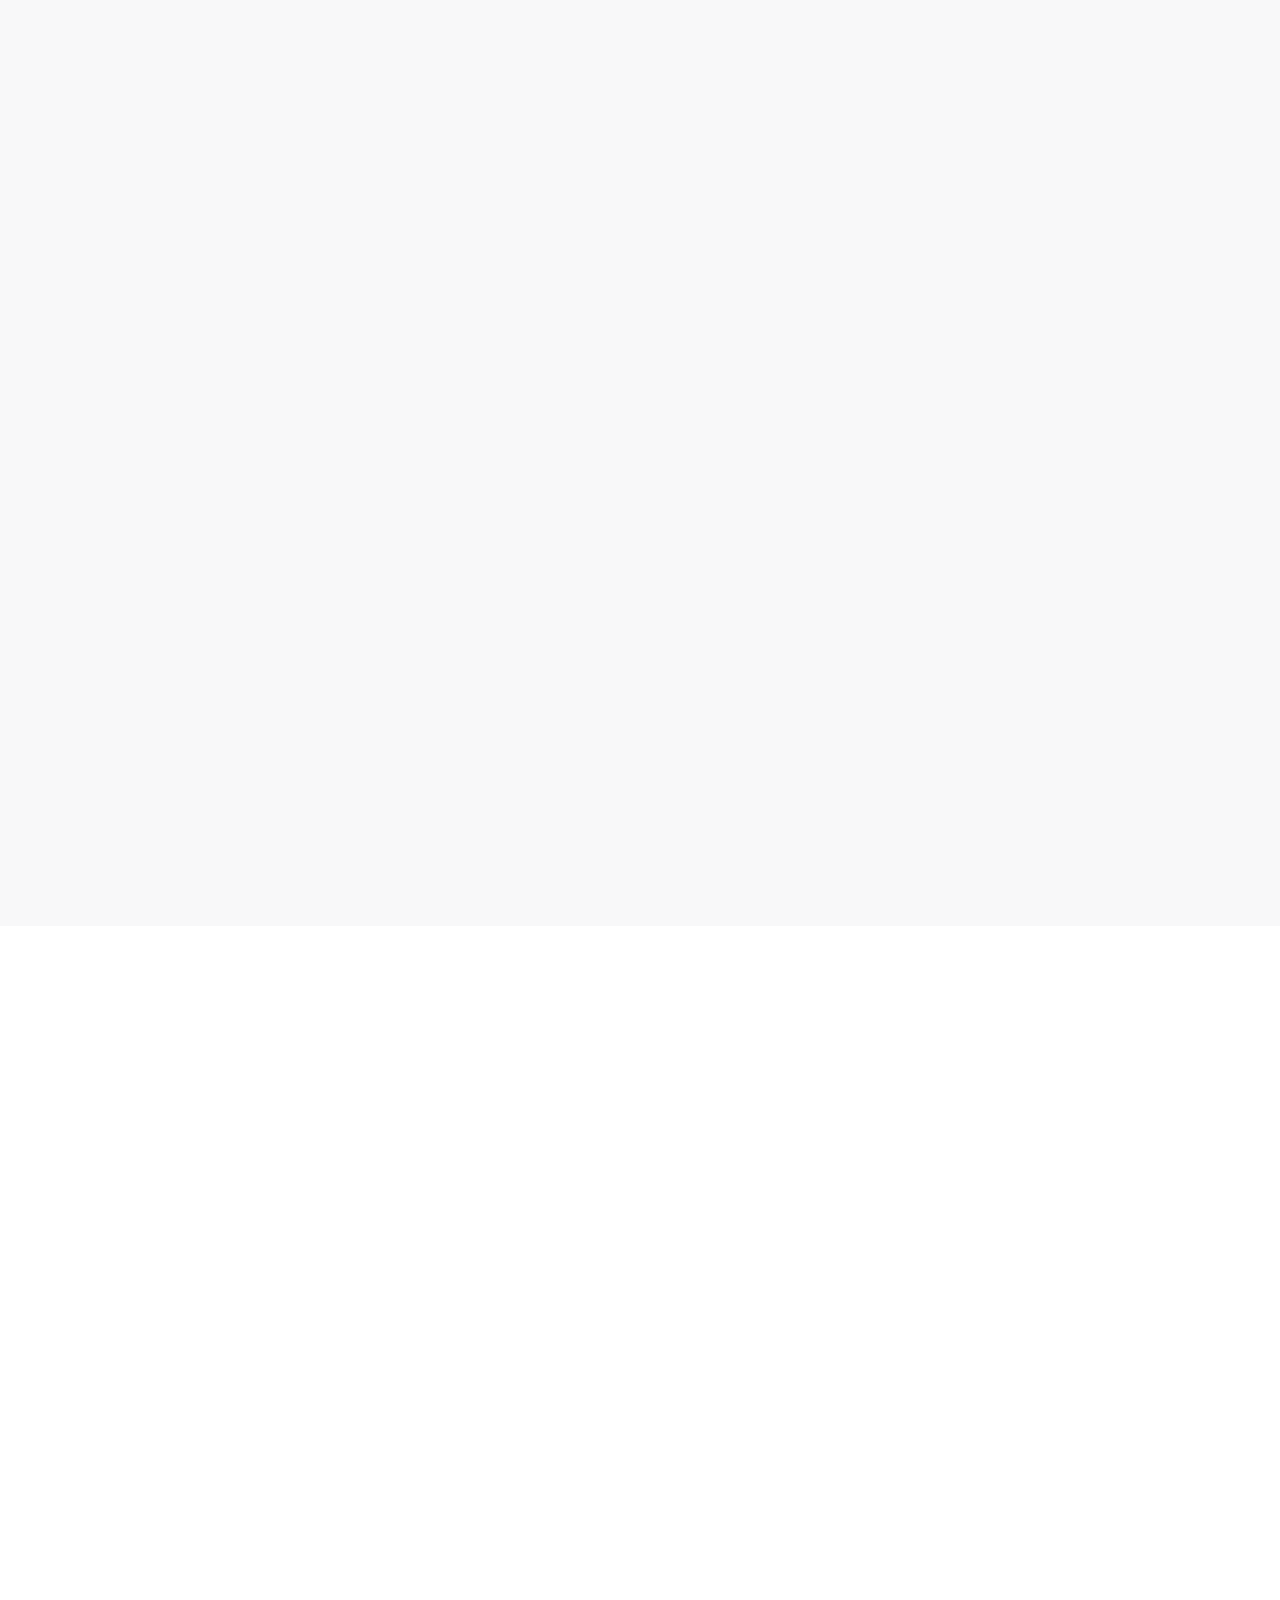
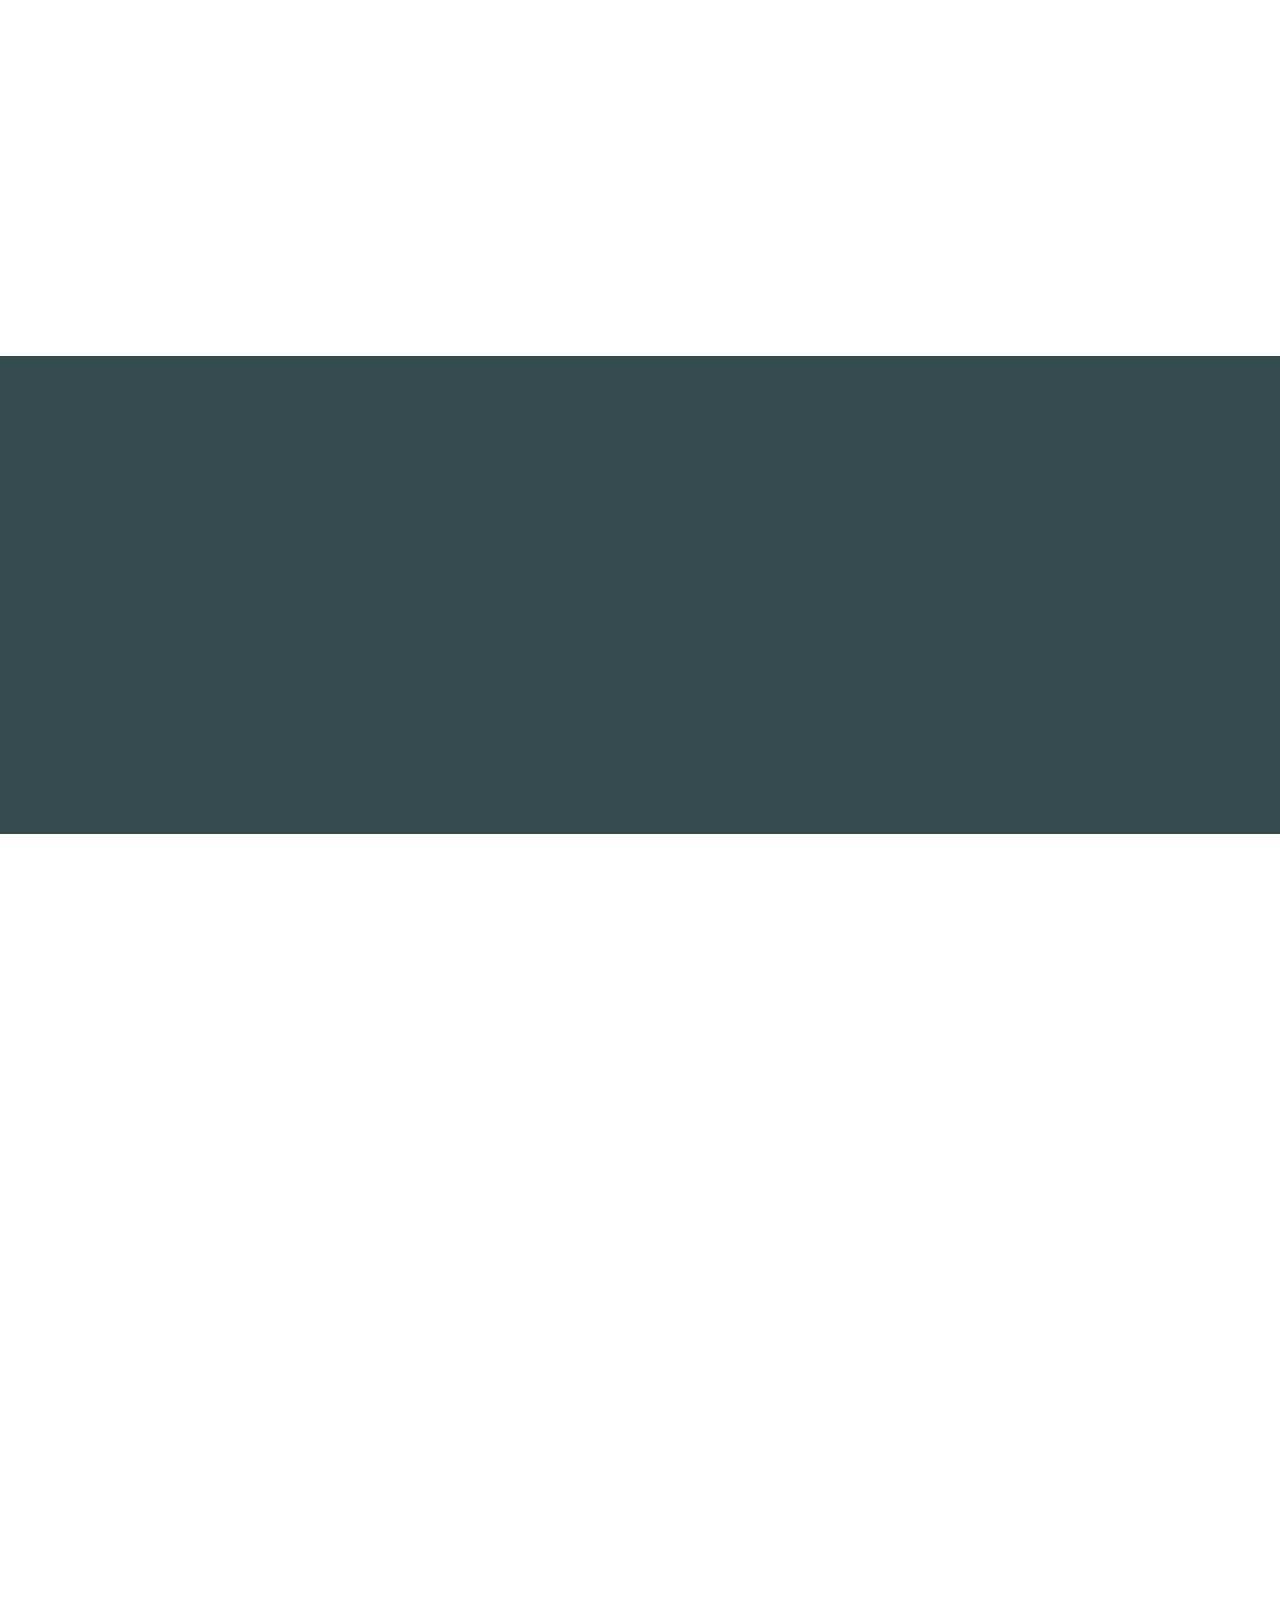
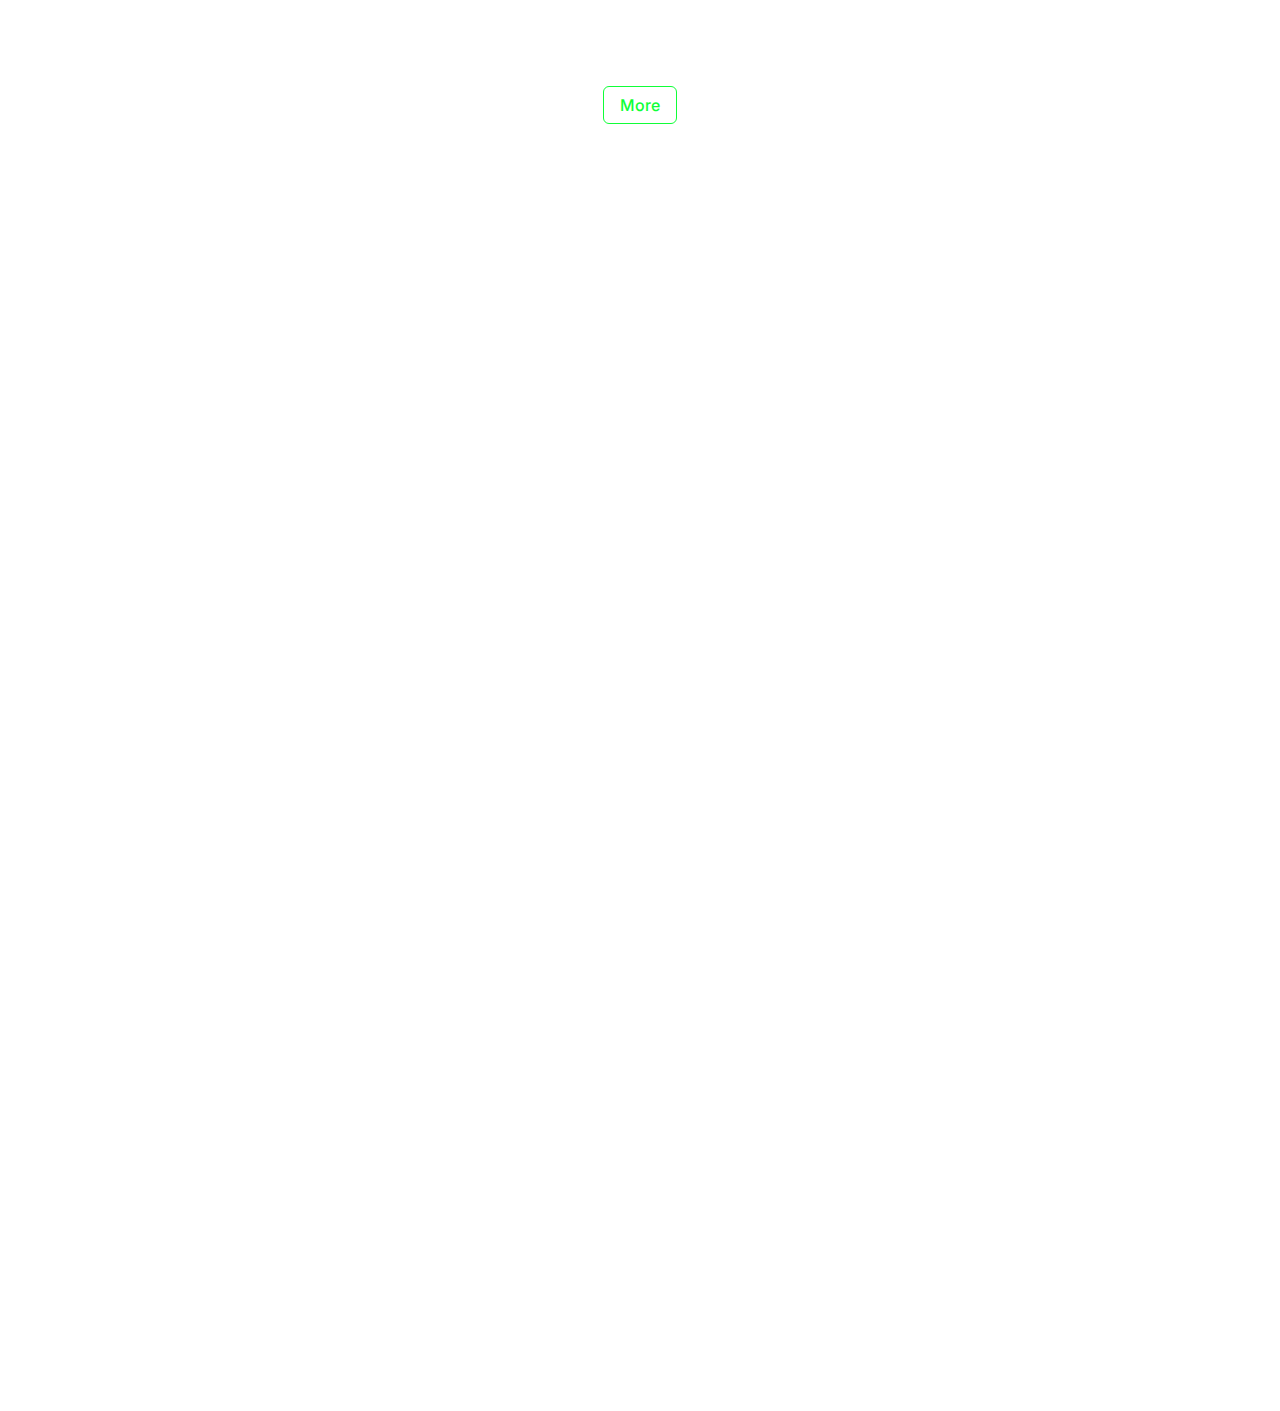
==== commit c184fbdc: "Add files via upload" ====
--- a/index.html
+++ b/index.html
@@ -9,7 +9,7 @@
     <meta content="" name="description">
 
     <!-- Favicon -->
-    <link href="img/favicon.ico" rel="icon">
+    <link href="img/logo.png" rel="icon">
 
     <!-- Google Web Fonts -->
     <link rel="preconnect" href="https://fonts.googleapis.com">
@@ -70,9 +70,9 @@
                     <div class="nav-item dropdown">
                         <a href="#" class="nav-link dropdown-toggle" data-bs-toggle="dropdown">Pages</a>
                         <div class="dropdown-menu m-0">
-                            <a href="404.html" class="dropdown-item">Justice Advocates</a>
-                            <a href="404.html" class="dropdown-item">Entertainment</a>
-                            <a href="404.html" class="dropdown-item">Communication</a>
+                            <a href="justice.html" class="dropdown-item">Justice Advocates</a>
+                            <a href="entertainment.html" class="dropdown-item">Entertainment</a>
+                            <a href="communication.html" class="dropdown-item">Communication</a>
                         </div>
                     </div>
                     <a href="contact.html" class="nav-item nav-link">Contact</a>
@@ -97,7 +97,7 @@
                                 <div class="col-lg-7 pt-5">
                                     <h1 class="display-4 text-white mb-3 animated slideInDown">Stand Up, Speak Out: Stop Bullying!</h1>
                                     <p class="fs-5 text-white-50 mb-5 animated slideInDown">65% of Filipino students reported being victims of any type of bullying at least a few times in a month...</p>
-                                    <a class="btn btn-primary py-2 px-3 animated slideInDown" href="">
+                                    <a class="btn btn-primary py-2 px-3 animated slideInDown" href="justice.html">
                                         Learn More
                                         <div class="d-inline-flex btn-sm-square bg-white text-primary rounded-circle ms-2">
                                             <i class="fa fa-arrow-right"></i>
@@ -116,7 +116,7 @@
                                 <div class="col-lg-7 pt-5">
                                     <h1 class="display-4 text-white mb-3 animated slideInDown">Diverse Voices: Gender and LGBTQ+ Rights</h1>
                                     <p class="fs-5 text-white-50 mb-5 animated slideInDown">Gender equality, or the equality of the sexes, refers to a condition where everyone has the same access to opportunities...</p>
-                                    <a class="btn btn-primary py-2 px-3 animated slideInDown" href="">
+                                    <a class="btn btn-primary py-2 px-3 animated slideInDown" href="entertainment.html">
                                         Learn More
                                         <div class="d-inline-flex btn-sm-square bg-white text-primary rounded-circle ms-2">
                                             <i class="fa fa-arrow-right"></i>
@@ -135,7 +135,7 @@
                                 <div class="col-lg-7 pt-5">
                                     <h1 class="display-4 text-white mb-3 animated slideInDown">People's Voices in the Global Struggle</h1>
                                     <p class="fs-5 text-white-50 mb-5 animated slideInDown">Geopolitics is the power and strategic interests that shape our world. It empowers individuals to navigate global conflicts...</p>
-                                    <a class="btn btn-primary py-2 px-3 animated slideInDown" href="">
+                                    <a class="btn btn-primary py-2 px-3 animated slideInDown" href="communication.html">
                                         Learn More
                                         <div class="d-inline-flex btn-sm-square bg-white text-primary rounded-circle ms-2">
                                             <i class="fa fa-arrow-right"></i>
@@ -183,7 +183,7 @@
                             <span class="text-primary" style="font-weight: bold;">Global citizenship</span>
                         </div>
                         <p class="mb-5">We believe that by creating this website, it can help people be more aware of their surroundings and support each other!</p>
-                        <a class="btn btn-primary py-2 px-3 me-3" href="">
+                        <a class="btn btn-primary py-2 px-3 me-3" href="about.html">
                             Learn More
                             <div class="d-inline-flex btn-sm-square bg-white text-primary rounded-circle ms-2">
                                 <i class="fa fa-arrow-right"></i>
@@ -228,7 +228,7 @@
                         <div class="position-relative mt-auto">
                             <img class="img-fluid" src="img/courses-1.jpg" alt="">
                             <div class="causes-overlay">
-                                <a class="btn btn-outline-primary" href="">
+                                <a class="btn btn-outline-primary" href="justice.html">
                                     Read More
                                     <div class="d-inline-flex btn-sm-square bg-primary text-white rounded-circle ms-2">
                                         <i class="fa fa-arrow-right"></i>
@@ -262,7 +262,7 @@
                         <div class="position-relative mt-auto">
                             <img class="img-fluid" src="img/courses-2.jpg" alt="">
                             <div class="causes-overlay">
-                                <a class="btn btn-outline-primary" href="">
+                                <a class="btn btn-outline-primary" href="entertainment.html">
                                     Read More
                                     <div class="d-inline-flex btn-sm-square bg-primary text-white rounded-circle ms-2">
                                         <i class="fa fa-arrow-right"></i>
@@ -295,7 +295,7 @@
                         <div class="position-relative mt-auto">
                             <img class="img-fluid" src="img/courses-3.jpg" alt="">
                             <div class="causes-overlay">
-                                <a class="btn btn-outline-primary" href="">
+                                <a class="btn btn-outline-primary" href="communication.html">
                                     Read More
                                     <div class="d-inline-flex btn-sm-square bg-primary text-white rounded-circle ms-2">
                                         <i class="fa fa-arrow-right"></i>
@@ -325,7 +325,7 @@
                         <h4 class="mb-3">Preventive Measures on Bullying and Suicide</h4>
                         <p class="mb-4">Talk about the Impacts Bullying: Teach pupils about bullying and how to deal with it safely and be active on helping other students than fighting with them. Listen Actively: Maintain open channels of contact and check in with students on a
                             regular basis. Unacceptable Behavior: Make sure children understand that bullying is unacceptable...</p>
-                        <a class="btn btn-outline-primary px-3" href="">
+                        <a class="btn btn-outline-primary px-3" href="justice.html">
                             Learn More
                             <div class="d-inline-flex btn-sm-square bg-primary text-white rounded-circle ms-2">
                                 <i class="fa fa-arrow-right"></i>
@@ -340,7 +340,7 @@
                         <p class="mb-4">Strategy: Promote gender-inclusive education policies and programs. Cooperation among Agencies: Encourage coordination among national
                             agencies, regional navies, and maritime police bodies to combat piracy. and lastly IP Education: Raise awareness of intellectual property among inventors,
                             corporations, and the general public...</p>
-                        <a class="btn btn-outline-primary px-3" href="">
+                        <a class="btn btn-outline-primary px-3" href="entertainment.html">
                             Learn More
                             <div class="d-inline-flex btn-sm-square bg-primary text-white rounded-circle ms-2">
                                 <i class="fa fa-arrow-right"></i>
@@ -355,7 +355,7 @@
                         <p class="mb-4">Risk Analysis: Assess technology-specific geopolitical threats.Incident Response Preparedness: Refresh and practice incident response strategies for
                             global situations and Basic Cyber Hygiene: Use fundamental security procedures such as multi-factor
                             authentication and zero trust principles...</p>
-                        <a class="btn btn-outline-primary px-3" href="">
+                        <a class="btn btn-outline-primary px-3" href="communication.html">
                             Learn More
                             <div class="d-inline-flex btn-sm-square bg-primary text-white rounded-circle ms-2">
                                 <i class="fa fa-arrow-right"></i>
@@ -400,7 +400,7 @@
                         </div>
                         <div class="team-text bg-light text-center p-4">
                             <h5>Christian Acedillo</h5>
-                            <p class="text-primary">Front-end Developer</p>
+                            <p class="text-primary">Web Developer</p>
                             <div class="team-social text-center">
                                 <a class="btn btn-square" href=""><i class="fab fa-facebook-f"></i></a>
                                 <a class="btn btn-square" href=""><i class="fab fa-twitter"></i></a>
@@ -416,7 +416,7 @@
                         </div>
                         <div class="team-text bg-light text-center p-4">
                             <h5>Rosa Mae Llamas</h5>
-                            <p class="text-primary">Front-end Developer</p>
+                            <p class="text-primary">Web Developer</p>
                             <div class="team-social text-center">
                                 <a class="btn btn-square" href=""><i class="fab fa-facebook-f"></i></a>
                                 <a class="btn btn-square" href=""><i class="fab fa-twitter"></i></a>
@@ -432,7 +432,7 @@
                         </div>
                         <div class="team-text bg-light text-center p-4">
                             <h5>Angelica Joy Glory</h5>
-                            <p class="text-primary">Front-end Developer</p>
+                            <p class="text-primary">Web Developer</p>
                             <div class="team-social text-center">
                                 <a class="btn btn-square" href=""><i class="fab fa-facebook-f"></i></a>
                                 <a class="btn btn-square" href=""><i class="fab fa-twitter"></i></a>
@@ -447,8 +447,8 @@
                             <img class="img-fluid" src="img/team-4.jpg" alt="">
                         </div>
                         <div class="team-text bg-light text-center p-4">
-                            <h5>Diko Alam Sino Next</h5>
-                            <p class="text-primary">Basta Developer</p>
+                            <h5>Enrique Quillopo</h5>
+                            <p class="text-primary">Web Developer</p>
                             <div class="team-social text-center">
                                 <a class="btn btn-square" href=""><i class="fab fa-facebook-f"></i></a>
                                 <a class="btn btn-square" href=""><i class="fab fa-twitter"></i></a>
@@ -456,6 +456,9 @@
                             </div>
                         </div>
                     </div>
+                </div>
+                <div style="text-align: center;">
+                    <a class="btn btn-outline-primary px-3" href="team.html" class="btn btn-primary">More</a>
                 </div>
             </div>
         </div>
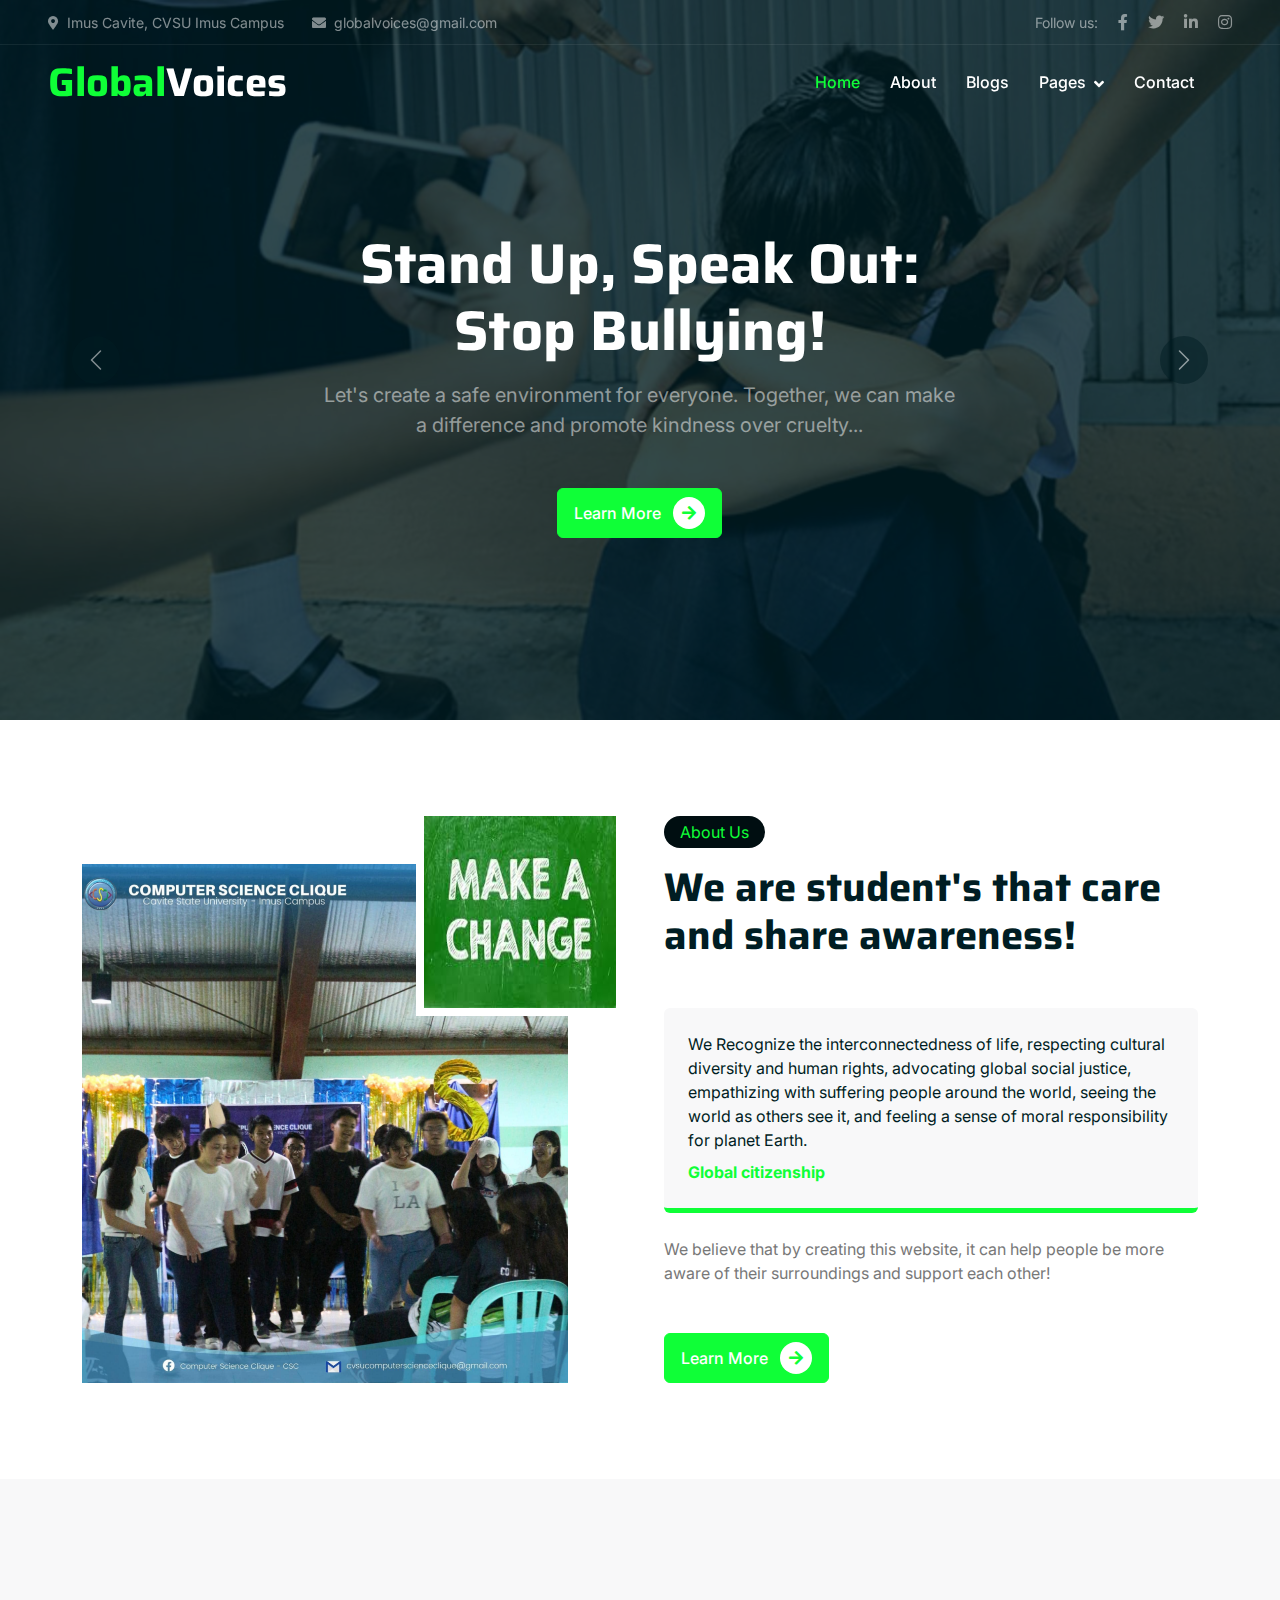
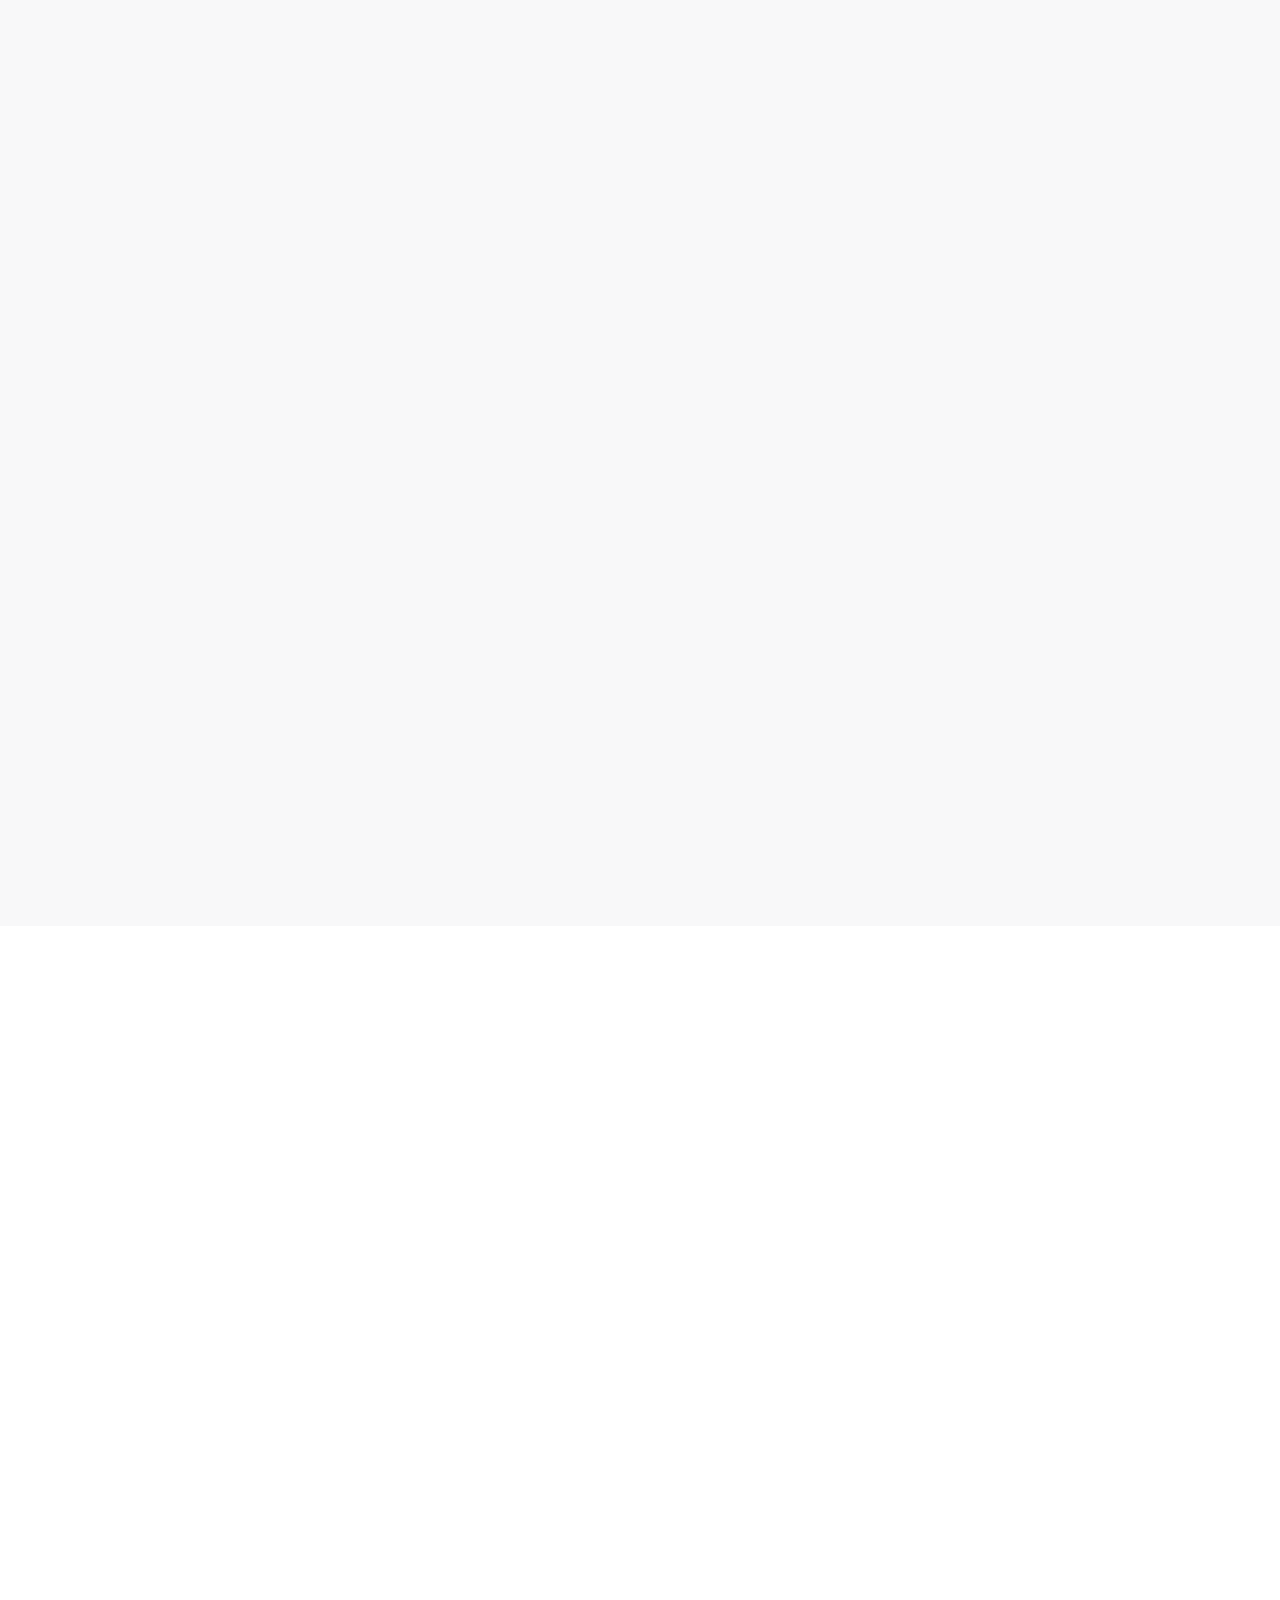
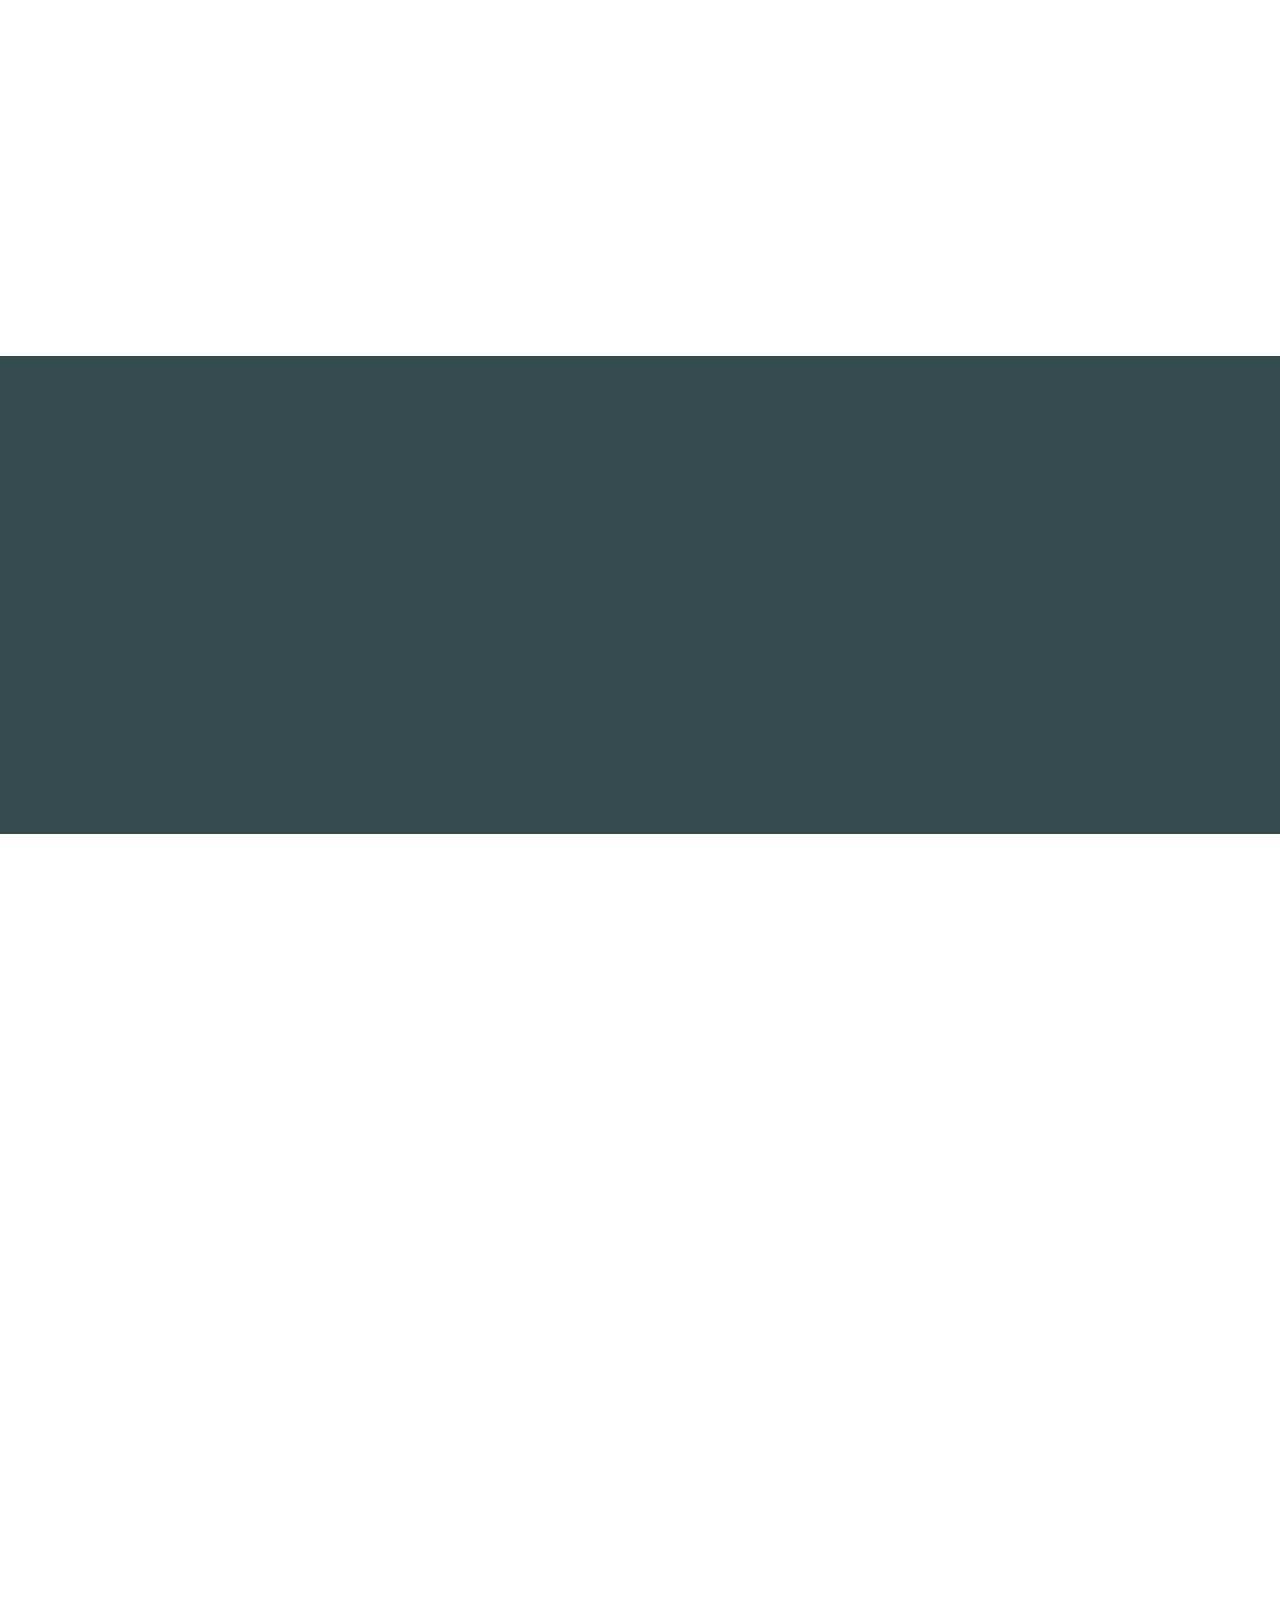
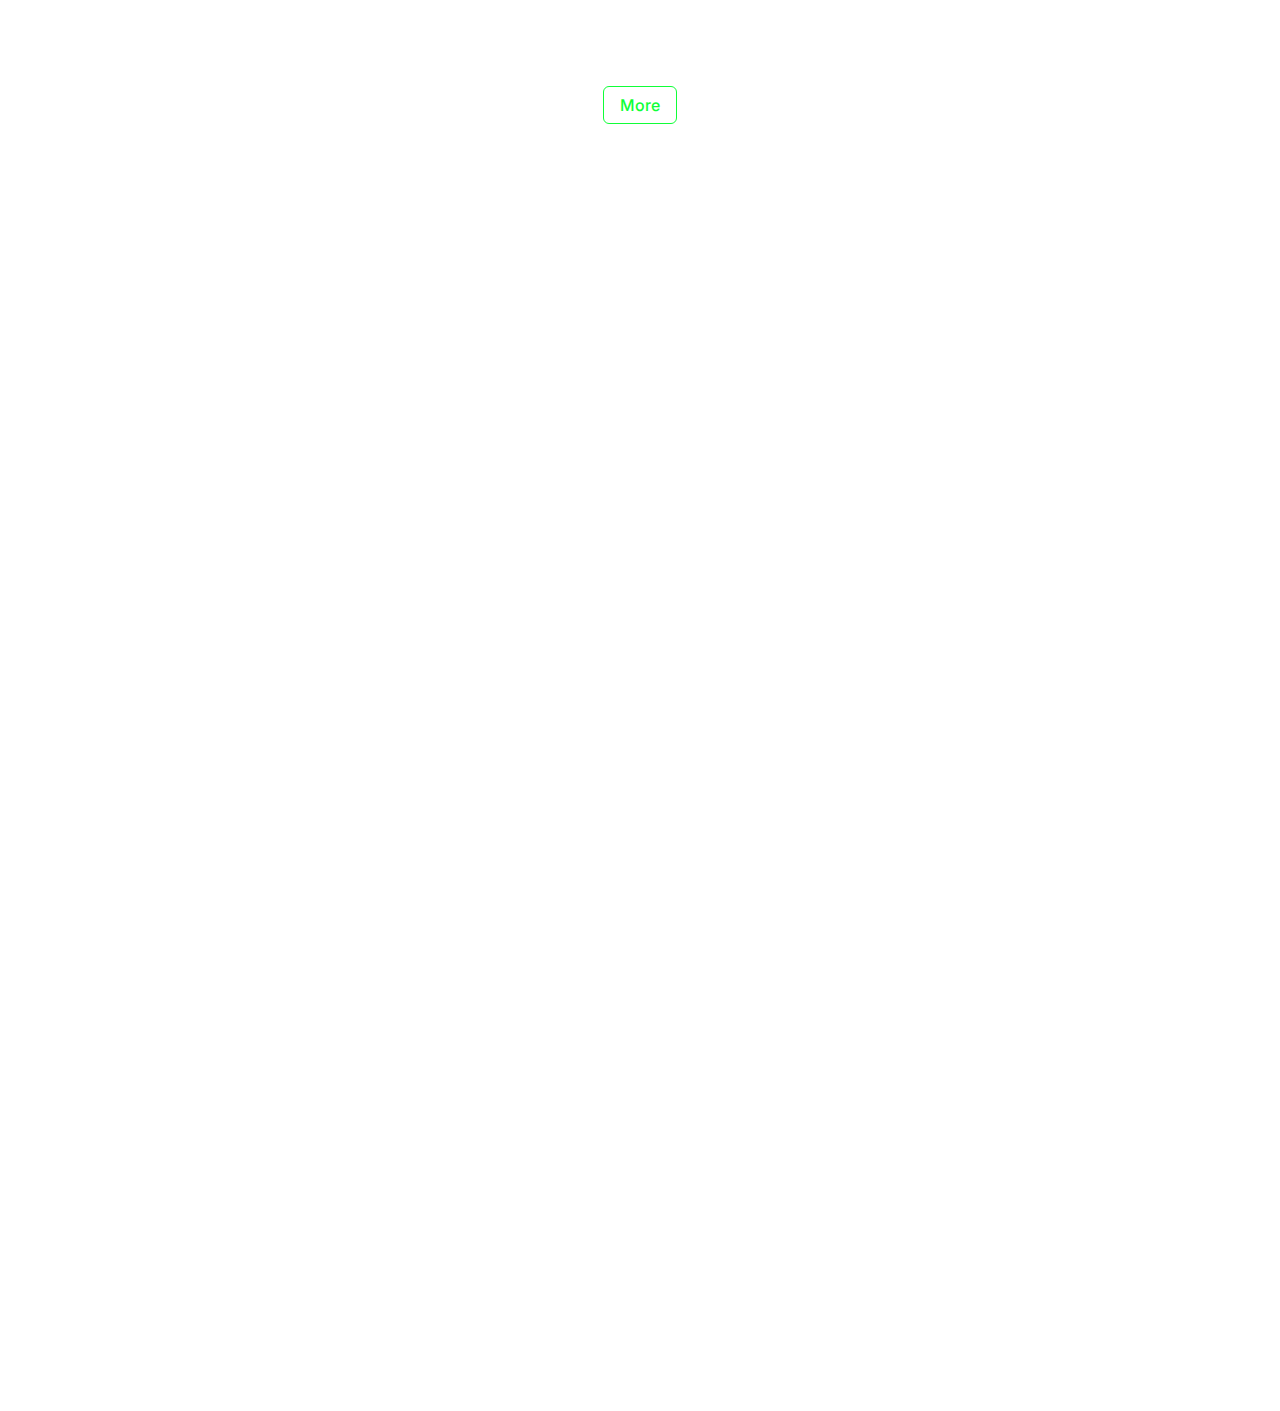
==== commit a3d157b7: "Add files via upload" ====
--- a/index.html
+++ b/index.html
@@ -73,6 +73,7 @@
                             <a href="justice.html" class="dropdown-item">Justice Advocates</a>
                             <a href="entertainment.html" class="dropdown-item">Entertainment</a>
                             <a href="communication.html" class="dropdown-item">Communication</a>
+                            <a href="team.html" class="dropdown-item">Our Team</a>
                         </div>
                     </div>
                     <a href="contact.html" class="nav-item nav-link">Contact</a>
@@ -96,7 +97,7 @@
                             <div class="row justify-content-center">
                                 <div class="col-lg-7 pt-5">
                                     <h1 class="display-4 text-white mb-3 animated slideInDown">Stand Up, Speak Out: Stop Bullying!</h1>
-                                    <p class="fs-5 text-white-50 mb-5 animated slideInDown">65% of Filipino students reported being victims of any type of bullying at least a few times in a month...</p>
+                                    <p class="fs-5 text-white-50 mb-5 animated slideInDown">Let's create a safe environment for everyone. Together, we can make a difference and promote kindness over cruelty...</p>
                                     <a class="btn btn-primary py-2 px-3 animated slideInDown" href="justice.html">
                                         Learn More
                                         <div class="d-inline-flex btn-sm-square bg-white text-primary rounded-circle ms-2">
@@ -115,7 +116,7 @@
                             <div class="row justify-content-center">
                                 <div class="col-lg-7 pt-5">
                                     <h1 class="display-4 text-white mb-3 animated slideInDown">Diverse Voices: Gender and LGBTQ+ Rights</h1>
-                                    <p class="fs-5 text-white-50 mb-5 animated slideInDown">Gender equality, or the equality of the sexes, refers to a condition where everyone has the same access to opportunities...</p>
+                                    <p class="fs-5 text-white-50 mb-5 animated slideInDown">We amplify diverse voices in support of gender and LGBTQ+ rights. Let's create a world where everyone's identity is respected...</p>
                                     <a class="btn btn-primary py-2 px-3 animated slideInDown" href="entertainment.html">
                                         Learn More
                                         <div class="d-inline-flex btn-sm-square bg-white text-primary rounded-circle ms-2">
@@ -133,8 +134,65 @@
                         <div class="container">
                             <div class="row justify-content-center">
                                 <div class="col-lg-7 pt-5">
-                                    <h1 class="display-4 text-white mb-3 animated slideInDown">People's Voices in the Global Struggle</h1>
-                                    <p class="fs-5 text-white-50 mb-5 animated slideInDown">Geopolitics is the power and strategic interests that shape our world. It empowers individuals to navigate global conflicts...</p>
+                                    <h1 class="display-4 text-white mb-3 animated slideInDown">Geopolitics: Our Interconnected World</h1>
+                                    <p class="fs-5 text-white-50 mb-5 animated slideInDown">Explore the intricate web of global dynamics, where cultures, economies, and policies intersect, shaping our shared future...</p>
+                                    <a class="btn btn-primary py-2 px-3 animated slideInDown" href="communication.html">
+                                        Learn More
+                                        <div class="d-inline-flex btn-sm-square bg-white text-primary rounded-circle ms-2">
+                                            <i class="fa fa-arrow-right"></i>
+                                        </div>
+                                    </a>
+                                </div>
+                            </div>
+                        </div>
+                    </div>
+                </div>
+                <div class="carousel-item">
+                    <img class="w-100" src="img/carousel-4.jpg" alt="Image">
+                    <div class="carousel-caption">
+                        <div class="container">
+                            <div class="row justify-content-center">
+                                <div class="col-lg-7 pt-5">
+                                    <h1 class="display-4 text-white mb-3 animated slideInDown">Building hope, one conversation at a time</h1>
+                                    <p class="fs-5 text-white-50 mb-5 animated slideInDown">Through meaningful conversations, we cultivate hope and understanding, forging connections that inspire positive change...</p>
+                                    <a class="btn btn-primary py-2 px-3 animated slideInDown" href="justices.html">
+                                        Learn More
+                                        <div class="d-inline-flex btn-sm-square bg-white text-primary rounded-circle ms-2">
+                                            <i class="fa fa-arrow-right"></i>
+                                        </div>
+                                    </a>
+                                </div>
+                            </div>
+                        </div>
+                    </div>
+                </div>
+                <div class="carousel-item">
+                    <img class="w-100" src="img/carousel-5.jpg" alt="Image">
+                    <div class="carousel-caption">
+                        <div class="container">
+                            <div class="row justify-content-center">
+                                <div class="col-lg-7 pt-5">
+                                    <h1 class="display-4 text-white mb-3 animated slideInDown">Safeguarding Creations, Upholding Innovation!</h1>
+                                    <p class="fs-5 text-white-50 mb-5 animated slideInDown">Safeguarding creations ensures that intellectual property rights are respected, nurturing a climate where innovation can thrive...</p>
+                                    <a class="btn btn-primary py-2 px-3 animated slideInDown" href="entertainment.html">
+                                        Learn More
+                                        <div class="d-inline-flex btn-sm-square bg-white text-primary rounded-circle ms-2">
+                                            <i class="fa fa-arrow-right"></i>
+                                        </div>
+                                    </a>
+                                </div>
+                            </div>
+                        </div>
+                    </div>
+                </div>
+                <div class="carousel-item">
+                    <img class="w-100" src="img/carousel-6.jpg" alt="Image">
+                    <div class="carousel-caption">
+                        <div class="container">
+                            <div class="row justify-content-center">
+                                <div class="col-lg-7 pt-5">
+                                    <h1 class="display-4 text-white mb-3 animated slideInDown">Defend Your Data: Stay Vigilant, Stay Secure!</h1>
+                                    <p class="fs-5 text-white-50 mb-5 animated slideInDown">By taking steps to protect our digital world, we create a safer online environment for everyone, fostering trust and security through responsible digital practices...</p>
                                     <a class="btn btn-primary py-2 px-3 animated slideInDown" href="communication.html">
                                         Learn More
                                         <div class="d-inline-flex btn-sm-square bg-white text-primary rounded-circle ms-2">
@@ -400,7 +458,7 @@
                         </div>
                         <div class="team-text bg-light text-center p-4">
                             <h5>Christian Acedillo</h5>
-                            <p class="text-primary">Web Developer</p>
+                            <p class="text-primary">Lead Web Developer</p>
                             <div class="team-social text-center">
                                 <a class="btn btn-square" href=""><i class="fab fa-facebook-f"></i></a>
                                 <a class="btn btn-square" href=""><i class="fab fa-twitter"></i></a>
@@ -416,7 +474,7 @@
                         </div>
                         <div class="team-text bg-light text-center p-4">
                             <h5>Rosa Mae Llamas</h5>
-                            <p class="text-primary">Web Developer</p>
+                            <p class="text-primary">Project Manager</p>
                             <div class="team-social text-center">
                                 <a class="btn btn-square" href=""><i class="fab fa-facebook-f"></i></a>
                                 <a class="btn btn-square" href=""><i class="fab fa-twitter"></i></a>
@@ -432,7 +490,7 @@
                         </div>
                         <div class="team-text bg-light text-center p-4">
                             <h5>Angelica Joy Glory</h5>
-                            <p class="text-primary">Web Developer</p>
+                            <p class="text-primary">Project Manager</p>
                             <div class="team-social text-center">
                                 <a class="btn btn-square" href=""><i class="fab fa-facebook-f"></i></a>
                                 <a class="btn btn-square" href=""><i class="fab fa-twitter"></i></a>
@@ -447,8 +505,8 @@
                             <img class="img-fluid" src="img/team-4.jpg" alt="">
                         </div>
                         <div class="team-text bg-light text-center p-4">
-                            <h5>Enrique Quillopo</h5>
-                            <p class="text-primary">Web Developer</p>
+                            <h5>Eledon Kiadez Sayurin</h5>
+                            <p class="text-primary">WebQuiz  Developer</p>
                             <div class="team-social text-center">
                                 <a class="btn btn-square" href=""><i class="fab fa-facebook-f"></i></a>
                                 <a class="btn btn-square" href=""><i class="fab fa-twitter"></i></a>
--- a/css/style.css
+++ b/css/style.css
@@ -181,7 +181,7 @@
 .page-header {
     padding-top: 12rem;
     padding-bottom: 6rem;
-    background: linear-gradient(rgba(0, 29, 35, .8), rgba(0, 29, 35, .8)), url(../img/carousel-1.jpg) center center no-repeat;
+    background: linear-gradient(rgba(0, 29, 35, .8), rgba(0, 29, 35, .8)), url(../img/aware.jpg) center center no-repeat;
     background-size: cover;
 }
 
@@ -445,4 +445,5 @@
 
 .footer .copyright a:hover {
     color: var(--primary);
-}+}
+
